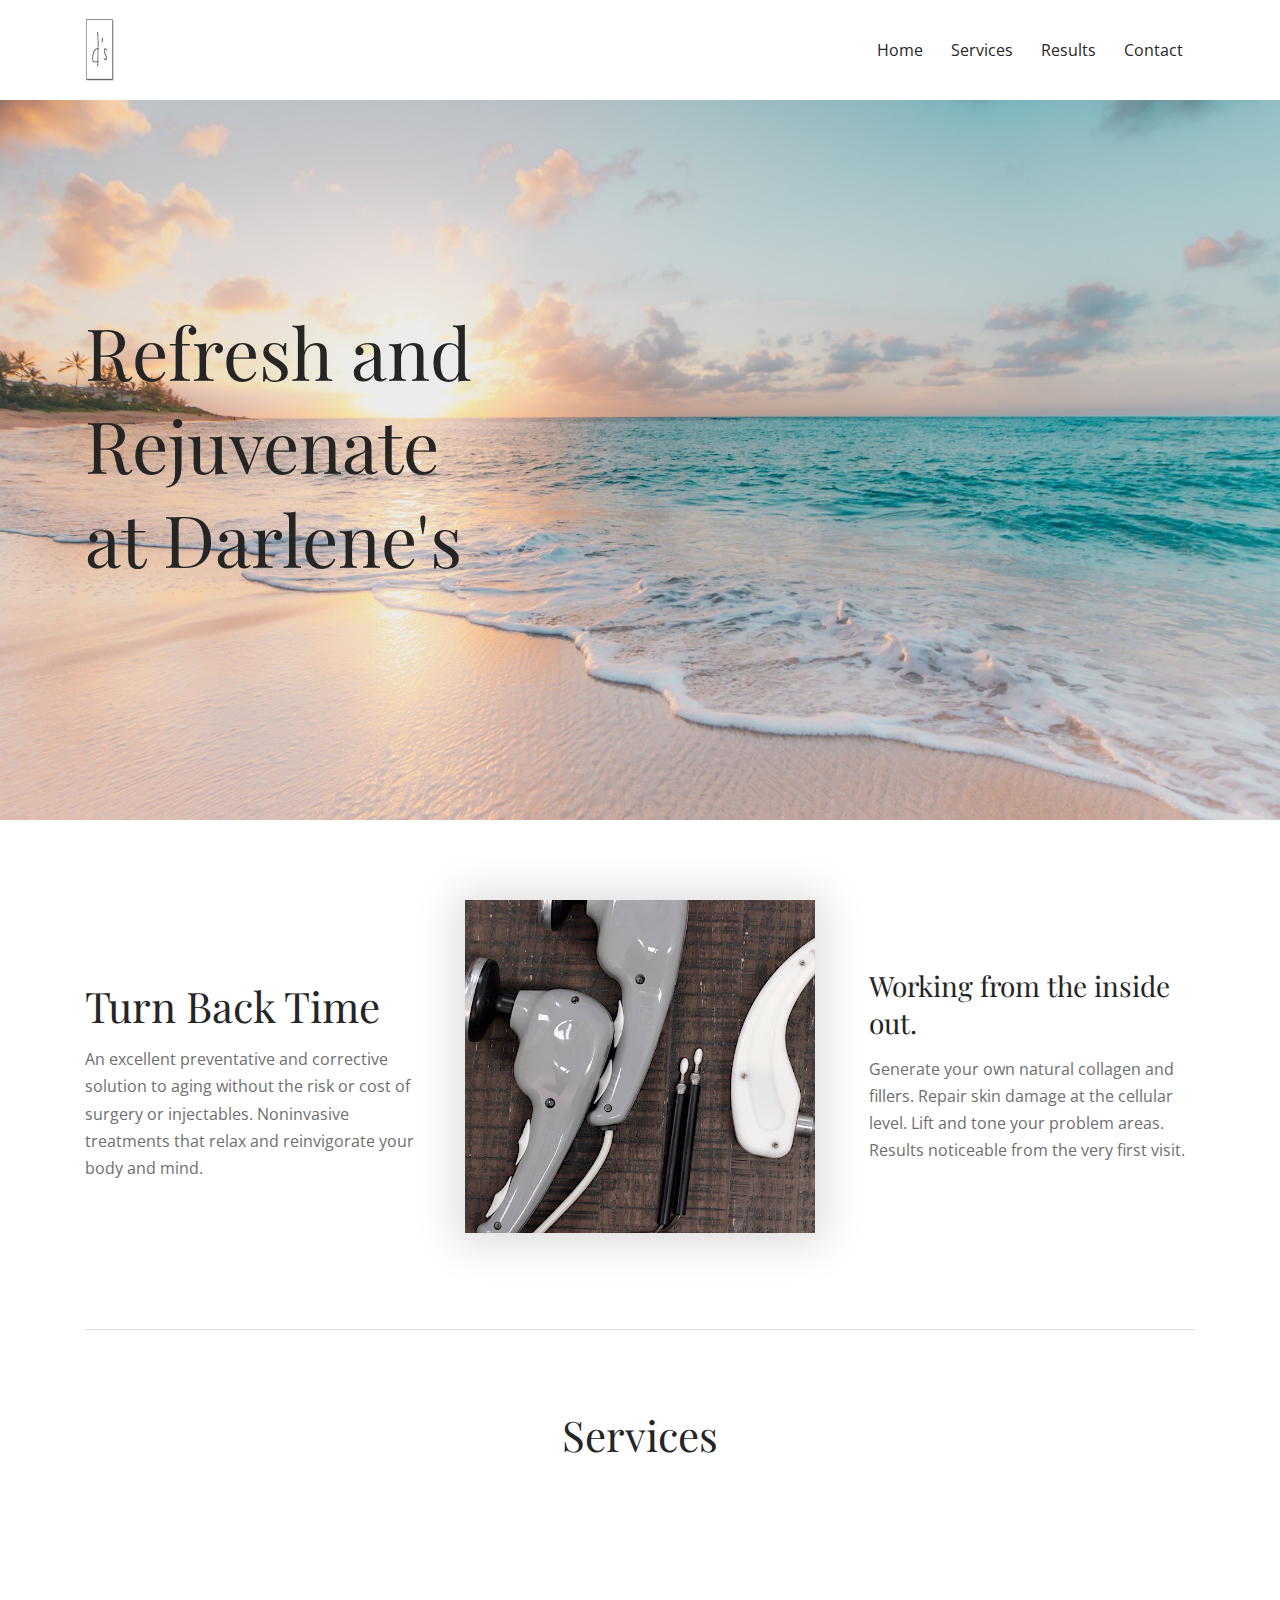
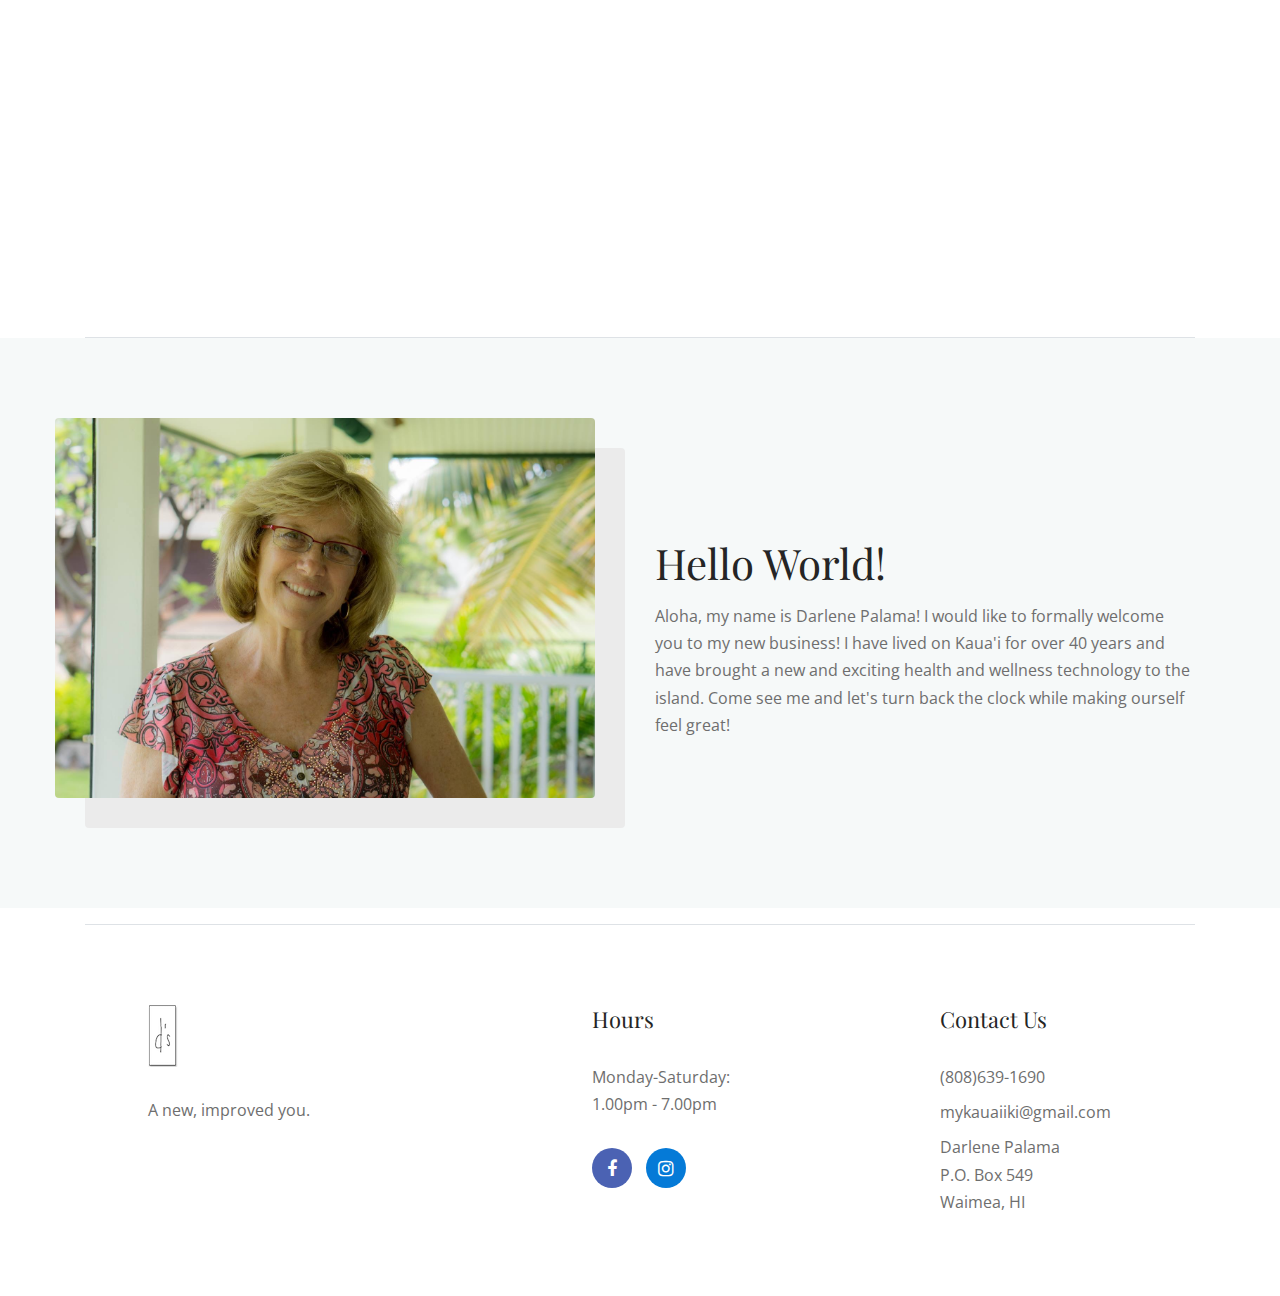
==== index.html @ 4265da99 "Adjusted content in services file and footer." ====
<!DOCTYPE html>
<html lang="en">

<head>
    <meta charset="UTF-8">
    <meta name="description" content="">
    <meta http-equiv="X-UA-Compatible" content="IE=edge">
    <meta name="viewport" content="width=device-width, initial-scale=1, shrink-to-fit=no">

    <!-- Title -->
    <title>Darlene's</title>

    <!-- Favicon -->
    <link rel="icon" href="./img/core-img/darleneLogo.ico">

    <!-- Stylesheet -->
    <link rel="stylesheet" href="style.css">

</head>

<body>
    <!-- Preloader -->
    <div id="preloader">
        <div class="loader"></div>
    </div>
    <!-- /Preloader -->
        <!-- Main Header Start -->
        <div class="main-header-area">
            <div class="classy-nav-container breakpoint-off">
                <div class="container">
                    <!-- Classy Menu -->
                    <nav class="classy-navbar justify-content-between" id="akameNav">

                        <!-- Logo -->
                        <a class="nav-brand" href="index.html"><img src="./img/core-img/darleneLogo.png" alt=""></a>

                        <!-- Navbar Toggler -->
                        <div class="classy-navbar-toggler">
                            <span class="navbarToggler"><span></span><span></span><span></span></span>
                        </div>

                        <!-- Menu -->
                        <div class="classy-menu">
                            <!-- Menu Close Button -->
                            <div class="classycloseIcon">
                                <div class="cross-wrap"><span class="top"></span><span class="bottom"></span></div>
                            </div>
                            <!-- Nav Start -->
                            <div class="classynav">
                                <ul id="nav">
                                    <!-- <li class="active"><a href="./index.html">Home</a></li> -->
<!--                                     <li><a href="#">Pages</a>
                                        <ul class="dropdown">
                                            <li><a href="./index.html">- Home</a></li>
                                            <li><a href="./about.html">- About Us</a></li>
                                            <li><a href="./service.html">- Services</a></li>
                                            <li><a href="./portfolio.html">- Portfolio</a></li>
                                            <li><a href="./blog.html">- Blog</a></li>
                                            <li><a href="./single-blog.html">- Blog Details</a></li>
                                            <li><a href="./contact.html">- Contact</a></li>
                                            <li><a href="#">- Dropdown</a>
                                                <ul class="dropdown">
                                                    <li><a href="#">- Dropdown Item</a></li>
                                                    <li><a href="#">- Dropdown Item</a></li>
                                                    <li><a href="#">- Dropdown Item</a></li>
                                                    <li><a href="#">- Dropdown Item</a></li>
                                                </ul>
                                            </li>
                                        </ul>
                                    </li> -->
                                    <!-- <li><a href="./portfolio.html">Portfolio</a></li> -->
                                    <li><a href="./index.html">Home</a></li>
                                    <li><a href="./service.html">Services</a></li>
                                    <li><a href="./service copy.html">Results</a></li>
                                    <li><a href="./contact.html">Contact</a></li>
                                </ul>
                            <!-- Nav End -->
                        </div>
                    </nav>
                </div>
            </div>
        </div>
    </header>
    <!-- Header Area End -->

    <!-- Welcome Area Start -->
    <section class="welcome-area">
        <div class="welcome-slides owl-carousel">
            <!-- Single Welcome Slide -->
            <div class="single-welcome-slide bg-img" style="background-image: url(img/bg-img/bbeach.jpg);">
                <!-- Welcome Content -->
                <div class="welcome-content h-100">
                    <div class="container h-100">
                        <div class="row h-100 align-items-center">
                            <!-- Welcome Text -->
                            <div class="col-12 col-md-9 col-lg-6">
                                <div class="welcome-text">
                                    <h2 data-animation="fadeInUp" data-delay="100ms">Refresh and Rejuvenate<br> at Darlene's</h2>
                                    <!-- <p data-animation="fadeInUp" data-delay="400ms">“Beauty and aesthetic services on Kaua'i at Darlene's in Kalaheo.”</p> -->
                                    <!-- <a href="#" class="btn akame-btn active" data-animation="fadeInUp" data-delay="700ms">About Us</a> -->
                                </div>
                            </div>
                        </div>
                    </div>
                </div>
            </div>
        </div>
    </section>
    <!-- Welcome Area End -->

    <!-- About Area Start -->
    <section class="akame-about-area section-padding-80-0">
        <div class="container">
            <div class="row align-items-center">
                <!-- Section Heading -->
                <div class="col-12 col-md-6 col-lg-4">
                    <div class="section-heading mb-80">
                        <h2>Turn Back Time</h2>
                        <p>An excellent preventative and corrective solution to aging without the risk or cost of surgery or injectables. Noninvasive treatments that relax and reinvigorate your body and mind.</p>
                        <!-- <span>About Us</span> -->
                    </div>
                </div>

                <!-- About Us Thumbnail -->
                <div class="col-12 col-md-6 col-lg-4">
                    <div class="about-us-thumbnail mb-80">
                        <img src="img/bg-img/tools.jpg" alt="">
                    </div>
                </div>

                <!-- About Us Content -->
                <div class="col-12 col-lg-4">
                    <div class="about-us-content mb-80 pl-4">
                        <h3>Working from the inside out.</h3>
                        <p>Generate your own natural collagen and fillers. Repair skin damage at the cellular level. Lift and tone your problem areas. Results noticeable from the very first visit.</p>
                    </div>
                </div>
            </div>
        </div>
    </section>
    <!-- About Area End -->

    <!-- Border -->
    <div class="container">
        <div class="border-top mt-3"></div>
    </div>

        <!-- Our Service Area Start -->
    <section class="akame-service-area section-padding-80-0">
        <div class="container">
            <div class="row">
                <div class="col-12">
                    <!-- Section Heading -->
                    <div class="section-heading text-center">
                        <h2>Services</h2>
                    </div>
                </div>
            </div>
            <div class="row">

                <!-- Single Service Area -->
                <div class="col-6 col-lg-4">
                    <div class="single-service-area mb-30 wow fadeInUp" data-wow-delay="200ms">
                        <a href="service.html">
                        <img src="img/core-img/nsFacelift.png" alt="">
                        <h5>Bio-Electric Rejuvenation</h5></a>
                        <p>Re-educate and tone muscles in the face and neck, while softening wrinkles…</p>
                    </div>
                </div>

                <!-- Single Service Area -->
                <div class="col-6 col-lg-4">
                    <div class="single-service-area mb-30 wow fadeInUp" data-wow-delay="400ms">
                        <a href="service.html">
                        <img src="img/core-img/waterTreatment.png" alt="">
                        <h5>Plasma-Abalation Oxygen Treatment</h5></a>
                        <p>Stimulate collagen at the cellular level. Sterilize, tone, tighten, and hydrate your skin…</p>
                    </div>
                </div>

                <!-- Single Service Area -->
                <div class="col-lg-4 col-12">
                    <div class="single-service-area mb-60 wow fadeInUp" data-wow-delay="600ms">
                        <a href="service.html">
                        <img src="img/core-img/bodysculpting.png" alt="">
                        <h5>Tri-Phasic Body Sculpting</h5></a>
                        <p>Achieve results similar to liposuction without the pain, cost or risk of surgery…</p>
                    </div>
                </div>

                <!-- Single Service Area -->
                <div class="col-12">
                    <div class="mb-40 wow fadeInUp text-center" data-wow-delay="600ms">
                        <a href="service.html">
                        <button type="button" class="akame-btn btn-block">View Price List</button>
                    </div>
                </div>
            </div>
        </div>
    </section>

    <!-- Border -->
    <div class="container">
        <div class="border-top mt-3"></div>
    </div>

    <!-- Our Service Area End -->

    <!-- Why Choose Us Area Start -->
    <section class="why-choose-us-area bg-gray section-padding-80-0">
        <div class="container">
            <div class="row align-items-center">
                <div class="col-12 col-lg-6">
                    <div class="choose-us-thumbnail mt-30 mb-80">
                        <div class="choose-us-img bg-img" style="background-image: url(img/bg-img/darlene.jpg);"></div>
                    </div>
                </div>
                <div class="col-12 col-lg-6">
                    <!-- Section Heading -->
                    <div class="section-heading">
                        <h2>Hello World!</h2>
                        <p>Aloha, my name is Darlene Palama! I would like to formally welcome you to my new business! I have lived on Kaua'i for over 40 years and have brought a new and exciting health and wellness technology to the island. Come see me and let's turn back the clock while making ourself feel great!</p>
                    </div>
                    <!-- Choose Us Content -->
    <!--                 <div class="choose-us-content mt-30 mb-80">
                        <ul>
                            <li><i class="fa fa-check-square-o" aria-hidden="true"></i> We Strive For LIVE Answer On Our Calls.</li>
                            <li><i class="fa fa-check-square-o" aria-hidden="true"></i> A Wide Spectrum Of Skills And Experience.</li>
                            <li><i class="fa fa-check-square-o" aria-hidden="true"></i> Fast Response To Requests &amp; Critical Response Time Guaranteed.</li>
                            <li><i class="fa fa-check-square-o" aria-hidden="true"></i> We Help Solve Your Business Problems.</li>
                        </ul>
                    </div> -->
                </div>
            </div>
        </div>
    </section>
    <!-- Why Choose Us Area End -->

    <!-- Border -->
    <div class="container">
        <div class="border-top mt-3"></div>
    </div>

    <!-- Footer Area Start -->
    <footer class="footer-area section-padding-80-0">
        <div class="container">
            <div class="row justify-content-between">

                <!-- Single Footer Widget -->
                <div class="col-12 col-sm-6 col-md-4">
                    <div class="single-footer-widget mb-80">
                        <!-- Footer Logo -->
                        <a href="#" class="footer-logo"><img src="img/core-img/darleneLogo.png" alt=""></a>

                        <p class="mb-30">A new, improved you.</p>

                        <!-- Copywrite Text -->
                        <div class="copywrite-text">
                            <p> <!-- Link back to Colorlib can't be removed. Template is licensed under CC BY 3.0. -->
<!-- Copyright &copy;<script>document.write(new Date().getFullYear());</script> All rights reserved | This template is made with <i class="fa fa-heart-o" aria-hidden="true"></i> by <a href="https://colorlib.com" target="_blank">Colorlib</a> -->
<!-- Link back to Colorlib can't be removed. Template is licensed under CC BY 3.0. --></p>
                        </div>
                    </div>
                </div>

                <!-- Single Footer Widget -->
                <div class="col-12 col-sm-6 col-md-4 col-xl-3">
                    <div class="single-footer-widget mb-80">
                        <!-- Widget Title -->
                        <h4 class="widget-title">Hours</h4>

                        <!-- Open Times -->
                        <div class="open-time">
                            <p>Monday-Saturday:<br>1.00pm - 7.00pm</p>
                        </div>

                        <!-- Social Info -->
                        <div class="social-info">
                            <a href="#" class="facebook"><i class="fa fa-facebook"></i></a>
                            <a href="https://www.instagram.com/darlenepalama/?hl=en" class="instagram"><i class="fa fa-instagram"></i></a>
                        </div>
                    </div>
                </div>

                <!-- Single Footer Widget -->
                <div class="col-12 col-md-4 col-xl-3">
                    <div class="single-footer-widget mb-80">

                        <!-- Widget Title -->
                        <h4 class="widget-title">Contact Us</h4>

                        <!-- Contact Address -->
                        <div class="contact-address">
                            <p>(808)639-1690</p>
                            <p>mykauaiiki@gmail.com</p>
                            <p>Darlene Palama<br> P.O. Box 549<br> Waimea, HI</p>
                        </div>
                    </div>
                </div>

            </div>
        </div>
    </footer>
    <!-- Footer Area End -->

    <!-- All JS Files -->
    <!-- jQuery -->
    <script src="js/jquery.min.js"></script>
    <!-- Popper -->
    <script src="js/popper.min.js"></script>
    <!-- Bootstrap -->
    <script src="js/bootstrap.min.js"></script>
    <!-- All Plugins -->
    <script src="js/akame.bundle.js"></script>
    <!-- Active -->
    <script src="js/default-assets/active.js"></script>

</body>

</html>
---- style.css ----
/* ------------------------------------------
[Master Stylesheet]

Template Name: Akame - Hair Salon HTML5 Template
Template Author: Colorlib
Template Author URL: http://colorlib.com
Version: 1.0.0
Last Update: Jan 19, 2018

---------------------------------------------

[Tables of CSS Content]

+ body

    - 01.0 Reboot CSS
    - 02.0 Spacing CSS
    - 03.0 Preloader CSS
    - 04.0 Heading CSS
    - 05.0 Backtotop CSS
    - 06.0 Buttons CSS
    - 07.0 Header CSS
    - 08.0 Hero CSS
    - 09.0 Footer CSS
    - 10.0 CTA CSS
    - 11.0 Breadcrumb CSS
    - 12.0 Blog CSS
    - 13.0 Choose_us CSS
    - 14.0 Portfolio CSS
    - 15.0 Team CSS
    - 16.0 Service CSS
    - 17.0 About CSS
    - 18.0 Contact CSS

  --------------------------------------------- */
/* Import Fonts & All CSS */
@import url("https://fonts.googleapis.com/css?family=Open+Sans:300,400,600,700|Playfair+Display:400,700");
@import url(css/bootstrap.min.css);
@import url(css/animate.css);
@import url(css/default-assets/classy-nav.css);
@import url(css/default-assets/audioplayer.css);
@import url(css/owl.carousel.min.css);
@import url(css/magnific-popup.css);
@import url(css/font-awesome.min.css);
@import url(css/style.css);
/* :: 1.0 Reboot CSS */
* {
  margin: 0;
  padding: 0; }

body {
  font-family: "Open Sans", sans-serif;
  font-weight: 400;
  font-size: 16px;
  position: relative;
  z-index: auto; }

h1,
h2,
h3,
h4,
h5,
h6 {
  font-family: "Playfair Display", serif;
  color: #252525;
  line-height: 1.3;
  font-weight: 400; }

a,
a:active,
a:focus,
a:hover {
  color: #252525;
  text-decoration: none;
  -webkit-transition-duration: 500ms;
  -o-transition-duration: 500ms;
  transition-duration: 500ms;
  outline: none;
  font-weight: 400; }

li {
  list-style: none; }

p {
  line-height: 1.7;
  color: #6e6e6e;
  font-size: 16px;
  font-weight: 400; }

img {
  max-width: 100%;
  height: auto; }

ul {
  margin: 0;
  padding: 0; }
  ul li {
    margin: 0;
    padding: 0; }

.bg-overlay {
  position: relative;
  z-index: 1; }
  .bg-overlay::after {
    position: absolute;
    content: "";
    height: 100%;
    width: 100%;
    top: 0;
    left: 0;
    z-index: -1;
    background-color: rgba(0, 0, 0, 0.65); }

.bg-img {
  background-position: center center;
  background-size: cover;
  background-repeat: no-repeat; }

.jarallax {
  position: relative;
  z-index: 0; }
  .jarallax > .jarallax-img {
    position: absolute;
    object-fit: cover;
    font-family: 'object-fit: cover';
    top: 0;
    left: 0;
    width: 100%;
    height: 100%;
    z-index: -1; }

.mfp-image-holder .mfp-close,
.mfp-iframe-holder .mfp-close {
  color: #ffffff;
  right: 20px;
  text-align: center;
  padding-right: 0;
  width: 100%;
  position: fixed;
  top: 20px;
  width: 30px;
  background: #bca858;
  height: 30px;
  line-height: 30px; }

button.mfp-close,
button.mfp-arrow {
  background: #bca858; }

.mfp-bottom-bar {
  display: none !important; }

.mfp-bg {
  background-color: #000000; }

.bg-transparent {
  background-color: transparent !important; }

.bg-gray {
  background-color: #f6f9f9 !important; }

textarea:focus,
input:focus {
  outline: none; }

.border {
  border-color: #e5e5e5; }

.mfp-arrow-left::after {
  border-right-color: transparent; }

.mfp-arrow-left::before {
  border-right-color: #ffffff; }

.mfp-arrow-right::after {
  border-left-color: transparent; }

.mfp-arrow-right::before {
  border-left-color: #ffffff; }

/* :: 2.0 Spacing CSS */
.mt-15 {
  margin-top: 15px; }

.mt-30 {
  margin-top: 30px; }

.mt-40 {
  margin-top: 40px; }

.mt-50 {
  margin-top: 50px; }

.mt-70 {
  margin-top: 70px; }

.mt-80 {
  margin-top: 80px; }

.mt-100 {
  margin-top: 100px; }

.mt-150 {
  margin-top: 150px; }

.mr-15 {
  margin-right: 15px; }

.mr-30 {
  margin-right: 30px; }

.mr-50 {
  margin-right: 50px; }

.mr-100 {
  margin-right: 100px; }

.mb-15 {
  margin-bottom: 15px; }

.mb-30 {
  margin-bottom: 30px; }

.mb-40 {
  margin-bottom: 40px; }

.mb-50 {
  margin-bottom: 50px; }

.mb-60 {
  margin-bottom: 60px; }

.mb-70 {
  margin-bottom: 70px; }

.mb-80 {
  margin-bottom: 80px; }

.mb-100 {
  margin-bottom: 100px; }

.ml-15 {
  margin-left: 15px; }

.ml-30 {
  margin-left: 30px; }

.ml-50 {
  margin-left: 50px; }

.ml-100 {
  margin-left: 100px; }

.pt-50 {
  padding-top: 50px !important; }

.section-padding-80 {
  padding-top: 80px;
  padding-bottom: 80px; }

.section-padding-0-80 {
  padding-top: 0;
  padding-bottom: 80px; }

.section-padding-80-0 {
  padding-top: 80px;
  padding-bottom: 0; }

/* :: 3.0 Preloader CSS */
#preloader {
  position: fixed;
  width: 100%;
  height: 100%;
  z-index: 9999999;
  top: 0;
  left: 0;
  background-color: #f6f9f9;
  display: -webkit-box;
  display: -ms-flexbox;
  display: flex;
  -webkit-box-align: center;
  -ms-flex-align: center;
  align-items: center;
  -webkit-box-pack: center;
  -ms-flex-pack: center;
  justify-content: center;
  overflow: hidden; }

.loader,
.loader:before,
.loader:after {
  border-radius: 50%;
  width: 2.5em;
  height: 2.5em;
  -webkit-animation-fill-mode: both;
  animation-fill-mode: both;
  -webkit-animation: load7 1.8s infinite ease-in-out;
  animation: load7 1.8s infinite ease-in-out; }

.loader {
  color: #bca858;
  font-size: 6px;
  position: relative;
  -webkit-transform: translateZ(0);
  -ms-transform: translateZ(0);
  transform: translateZ(0);
  -webkit-animation-delay: -0.16s;
  animation-delay: -0.16s; }

.loader:before,
.loader:after {
  content: '';
  position: absolute;
  top: 0; }

.loader:before {
  left: -3.5em;
  -webkit-animation-delay: -0.32s;
  animation-delay: -0.32s; }

.loader:after {
  left: 3.5em; }

@-webkit-keyframes load7 {
  0%,
    80%,
    100% {
    box-shadow: 0 2.5em 0 -1.3em; }
  40% {
    box-shadow: 0 2.5em 0 0; } }
@keyframes load7 {
  0%,
    80%,
    100% {
    box-shadow: 0 2.5em 0 -1.3em; }
  40% {
    box-shadow: 0 2.5em 0 0; } }
/* :: 4.0 Heading CSS */
.section-heading {
  position: relative;
  z-index: 1;
  margin-bottom: 50px; }
  .section-heading h2 {
    font-size: 42px;
    text-transform: capitalize;
    margin-bottom: 15px;
    display: block;
    line-height: 1.2; }
    @media only screen and (min-width: 992px) and (max-width: 1199px) {
      .section-heading h2 {
        font-size: 36px; } }
    @media only screen and (min-width: 768px) and (max-width: 991px) {
      .section-heading h2 {
        font-size: 36px; } }
    @media only screen and (max-width: 767px) {
      .section-heading h2 {
        font-size: 30px; } }
  .section-heading p {
    font-size: 16px; }
  .section-heading span {
    position: absolute;
    top: 50%;
    font-size: 100px;
    color: #bca858;
    font-family: "Playfair Display", serif;
    text-transform: uppercase;
    line-height: 1;
    -webkit-transform: translateY(-50%);
    -ms-transform: translateY(-50%);
    transform: translateY(-50%);
    z-index: -1;
    opacity: 0.1;
    left: 0;
    font-weight: 700; }
    @media only screen and (min-width: 992px) and (max-width: 1199px) {
      .section-heading span {
        font-size: 70px; } }
    @media only screen and (min-width: 768px) and (max-width: 991px) {
      .section-heading span {
        font-size: 70px; } }
    @media only screen and (max-width: 767px) {
      .section-heading span {
        font-size: 50px; } }
  .section-heading.text-right span {
    right: 48px; }

/* :: 5.0 Backtotop CSS */
#scrollUp {
  position: fixed;
  right: 40px;
  font-size: 20px;
  line-height: 40px;
  width: 40px;
  height: 40px;
  bottom: 40px;
  background-color: #bca858;
  color: #ffffff;
  text-align: center;
  -webkit-transition-duration: 500ms;
  -o-transition-duration: 500ms;
  transition-duration: 500ms;
  border-radius: 50%;
  -webkit-box-shadow: 0 2px 40px 8px rgba(15, 15, 15, 0.15);
  box-shadow: 0 2px 40px 8px rgba(15, 15, 15, 0.15);
  z-index: 15962536; }
  #scrollUp:focus, #scrollUp:hover {
    background-color: #000000;
    color: #ffffff; }

/* :: 6.0 Buttons CSS */
.btn:focus {
  box-shadow: none; }

.akame-btn {
  font-family: "Playfair Display", serif;
  position: relative;
  z-index: 1;
  min-width: 150px;
  height: 42px;
  line-height: 40px;
  font-size: 14px;
  font-weight: 400;
  display: inline-block;
  padding: 0 35px;
  text-align: center;
  text-transform: uppercase;
  background-color: transparent;
  color: #252525;
  border: 1px solid #252525;
  border-radius: 60px;
  -webkit-transition-duration: 500ms;
  -o-transition-duration: 500ms;
  transition-duration: 500ms; }
  .akame-btn:focus, .akame-btn:hover {
    border-color: #bca858;
    font-weight: 400;
    font-size: 14px;
    background-color: #bca858;
    color: #ffffff;
    -webkit-box-shadow: 0 2px 40px 8px rgba(15, 15, 15, 0.15);
    box-shadow: 0 2px 40px 8px rgba(15, 15, 15, 0.15); }
  .akame-btn.active {
    border-color: #bca858;
    background-color: #bca858;
    color: #ffffff; }
    .akame-btn.active:focus, .akame-btn.active:hover {
      border-color: #252525;
      background-color: #252525;
      color: #ffffff; }

/* :: 7.0 Header CSS */
.header-area {
  position: relative;
  z-index: 10;
  width: 100%;
  -webkit-transition-duration: 500ms;
  -o-transition-duration: 500ms;
  transition-duration: 500ms;
  border-bottom: 1px solid #e5e5e5; }
  .header-area .top-header-area {
    position: relative;
    z-index: 1;
    background-color: #252525;
    width: 100%;
    height: 50px; }
    @media only screen and (max-width: 767px) {
      .header-area .top-header-area {
        height: auto;
        padding: 15px 0; } }
    .header-area .top-header-area .top-header-content p {
      margin-bottom: 0;
      font-size: 14px;
      color: #ffffff; }
      @media only screen and (min-width: 768px) and (max-width: 991px) {
        .header-area .top-header-area .top-header-content p {
          font-size: 12px; } }
      @media only screen and (max-width: 767px) {
        .header-area .top-header-area .top-header-content p {
          font-size: 10px; } }
  .header-area .cart-icon a:focus, .header-area .cart-icon a:hover {
    color: #bca858; }

.classy-nav-container {
  background-color: transparent;
  padding: 0; }
  .classy-nav-container .classy-navbar {
    -webkit-transition-duration: 500ms;
    -o-transition-duration: 500ms;
    transition-duration: 500ms;
    height: 100px;
    padding: 0; }
    @media only screen and (min-width: 768px) and (max-width: 991px) {
      .classy-nav-container .classy-navbar {
        height: 70px; } }
    @media only screen and (max-width: 767px) {
      .classy-nav-container .classy-navbar {
        height: 70px; } }
    @media only screen and (max-width: 767px) {
      .classy-nav-container .classy-navbar .nav-brand {
        max-width: 90px;
        margin-right: 15px; } }
    .classy-nav-container .classy-navbar .classynav ul li a {
      font-size: 16px;
      text-transform: capitalize;
      color: #252525; }
      @media only screen and (min-width: 992px) and (max-width: 1199px) {
        .classy-nav-container .classy-navbar .classynav ul li a {
          font-size: 14px; } }
      @media only screen and (min-width: 768px) and (max-width: 991px) {
        .classy-nav-container .classy-navbar .classynav ul li a {
          font-size: 14px; } }
      @media only screen and (max-width: 767px) {
        .classy-nav-container .classy-navbar .classynav ul li a {
          font-size: 14px; } }
      .classy-nav-container .classy-navbar .classynav ul li a:focus, .classy-nav-container .classy-navbar .classynav ul li a:hover {
        color: #bca858; }
    .classy-nav-container .classy-navbar .classynav ul li.cn-dropdown-item ul li a, .classy-nav-container .classy-navbar .classynav ul li.megamenu-item ul li a {
      font-size: 14px;
      text-transform: capitalize;
      height: 42px;
      line-height: 42px;
      padding: 0 30px;
      color: #252525; }
      .classy-nav-container .classy-navbar .classynav ul li.cn-dropdown-item ul li a:focus, .classy-nav-container .classy-navbar .classynav ul li.cn-dropdown-item ul li a:hover, .classy-nav-container .classy-navbar .classynav ul li.megamenu-item ul li a:focus, .classy-nav-container .classy-navbar .classynav ul li.megamenu-item ul li a:hover {
        color: #bca858; }

.classynav ul li.active a {
  position: relative;
  z-index: 1; }
  .classynav ul li.active a::before {
    width: 80%;
    height: 2px;
    background-color: #bca858;
    position: absolute;
    bottom: 0;
    left: 10%;
    z-index: 1;
    content: ''; }
    @media only screen and (min-width: 768px) and (max-width: 991px) {
      .classynav ul li.active a::before {
        display: none; } }
    @media only screen and (max-width: 767px) {
      .classynav ul li.active a::before {
        display: none; } }

.classynav ul li.has-down > a::after,
.classynav ul li.has-down.active > a::after,
.classynav ul li.megamenu-item > a::after {
  color: #252525; }

.breakpoint-off .classynav ul li .dropdown,
.breakpoint-off .classynav ul li .megamenu {
  width: 210px;
  -webkit-box-shadow: 0 2px 40px 8px rgba(15, 15, 15, 0.15);
  box-shadow: 0 2px 40px 8px rgba(15, 15, 15, 0.15);
  border-radius: 6px; }

.breakpoint-off .classynav ul li .megamenu {
  width: 100%; }

/* :: 8.0 Hero CSS */
.single-welcome-slide {
  position: relative;
  z-index: 2;
  width: 100%;
  height: 720px;
  background-color: #ffffff; }
  @media only screen and (min-width: 992px) and (max-width: 1199px) {
    .single-welcome-slide {
      height: 600px; } }
  @media only screen and (min-width: 768px) and (max-width: 991px) {
    .single-welcome-slide {
      height: 600px; } }
  @media only screen and (max-width: 767px) {
    .single-welcome-slide {
      height: 500px; } }
  .single-welcome-slide .welcome-text {
    position: relative;
    z-index: 1; }
    .single-welcome-slide .welcome-text h2 {
      font-size: 72px;
      display: block;
      margin-bottom: 30px;
      color: #252525; }
      @media only screen and (min-width: 992px) and (max-width: 1199px) {
        .single-welcome-slide .welcome-text h2 {
          font-size: 60px; } }
      @media only screen and (min-width: 768px) and (max-width: 991px) {
        .single-welcome-slide .welcome-text h2 {
          font-size: 60px; } }
      @media only screen and (max-width: 767px) {
        .single-welcome-slide .welcome-text h2 {
          font-size: 36px; } }
    .single-welcome-slide .welcome-text p {
      font-size: 18px;
      color: #252525;
      margin-bottom: 50px;
      display: block; }

.welcome-slides {
  position: relative;
  z-index: 1;
  overflow: hidden; }

/* :: 9.0 Footer CSS */
.footer-area {
  position: relative;
  z-index: 1; }

.single-footer-widget {
  position: relative;
  z-index: 1; }
  @media only screen and (min-width: 768px) and (max-width: 991px) {
    .single-footer-widget p {
      font-size: 14px; } }
  .single-footer-widget .widget-title {
    font-size: 22px;
    color: #252525;
    margin-bottom: 30px;
    display: block;
    text-transform: capitalize; }
  .single-footer-widget .open-time p {
    margin-bottom: 8px; }
    .single-footer-widget .open-time p:last-child {
      margin-bottom: 0; }
  .single-footer-widget .social-info {
    position: relative;
    z-index: 1;
    margin-top: 30px; }
    .single-footer-widget .social-info a {
      display: inline-block;
      font-size: 18px;
      color: #ffffff;
      width: 40px;
      height: 40px;
      border-radius: 50%;
      margin-right: 10px;
      text-align: center;
      line-height: 40px; }
      @media only screen and (min-width: 768px) and (max-width: 991px) {
        .single-footer-widget .social-info a {
          margin-right: 5px; } }
      .single-footer-widget .social-info a.facebook {
        background-color: #4b62b3; }
      .single-footer-widget .social-info a.twitter {
        background-color: #03baeb; }
      .single-footer-widget .social-info a.google-plus {
        background-color: #cb242e; }
      .single-footer-widget .social-info a.instagram {
        background-color: #057ad7; }
      .single-footer-widget .social-info a:focus, .single-footer-widget .social-info a:hover {
        background-color: #bca858; }
  .single-footer-widget .contact-address p {
    margin-bottom: 8px; }
    .single-footer-widget .contact-address p:last-child {
      margin-bottom: 0; }
  .single-footer-widget .footer-logo {
    display: block;
    margin-bottom: 30px; }

.copywrite-text {
  position: relative;
  z-index: 1; }
  .copywrite-text p {
    font-size: 16px;
    color: #6e6e6e;
    margin-bottom: 0; }
    @media only screen and (min-width: 768px) and (max-width: 991px) {
      .copywrite-text p {
        font-size: 14px; } }
    .copywrite-text p a {
      color: #6e6e6e;
      font-size: 16px; }
      @media only screen and (min-width: 768px) and (max-width: 991px) {
        .copywrite-text p a {
          font-size: 14px; } }
      .copywrite-text p a:focus, .copywrite-text p a:hover {
        color: #bca858; }

/* :: 10.0 CTA CSS */
.akame-cta-area {
  position: relative;
  z-index: 1; }
  .akame-cta-area .cta-content h2 {
    font-size: 48px;
    display: block;
    margin-bottom: 30px; }
    @media only screen and (min-width: 992px) and (max-width: 1199px) {
      .akame-cta-area .cta-content h2 {
        font-size: 36px; } }
    @media only screen and (min-width: 768px) and (max-width: 991px) {
      .akame-cta-area .cta-content h2 {
        font-size: 36px; } }
    @media only screen and (max-width: 767px) {
      .akame-cta-area .cta-content h2 {
        font-size: 30px; } }
  .akame-cta-area .cta-thumbnail {
    position: absolute;
    width: 50%;
    height: 100%;
    z-index: -1;
    top: 0;
    right: 0; }
    @media only screen and (min-width: 992px) and (max-width: 1199px) {
      .akame-cta-area .cta-thumbnail {
        width: 65%; } }
    @media only screen and (min-width: 768px) and (max-width: 991px) {
      .akame-cta-area .cta-thumbnail {
        width: 70%;
        opacity: 0.5; } }
    @media only screen and (max-width: 767px) {
      .akame-cta-area .cta-thumbnail {
        width: 100%;
        opacity: 0.2; } }

/* :: 11.0 Breadcrumb CSS */
.breadcrumb-content {
  position: relative;
  z-index: 1;
  text-align: center; }
  .breadcrumb-content h2 {
    font-size: 60px;
    margin-bottom: 15px; }
    @media only screen and (min-width: 992px) and (max-width: 1199px) {
      .breadcrumb-content h2 {
        font-size: 48px; } }
    @media only screen and (min-width: 768px) and (max-width: 991px) {
      .breadcrumb-content h2 {
        font-size: 48px; } }
    @media only screen and (max-width: 767px) {
      .breadcrumb-content h2 {
        font-size: 36px; } }
  .breadcrumb-content .breadcrumb {
    position: relative;
    padding: 0;
    background-color: transparent;
    -webkit-box-pack: center;
    -ms-flex-pack: center;
    justify-content: center; }
    .breadcrumb-content .breadcrumb .breadcrumb-item a:hover, .breadcrumb-content .breadcrumb .breadcrumb-item a:focus {
      color: #bca858; }
    .breadcrumb-content .breadcrumb .breadcrumb-item + .breadcrumb-item::before {
      content: '\f101';
      font-family: "FontAwesome"; }

/* :: 12.0 Blog CSS */
.single-post-area {
  position: relative;
  z-index: 1; }
  .single-post-area .post-thumbnail {
    position: relative;
    z-index: 1;
    margin-bottom: 30px; }
    .single-post-area .post-thumbnail a {
      display: block; }
  .single-post-area .post-content {
    position: relative;
    z-index: 1; }
    .single-post-area .post-content .post-title {
      font-weight: 400;
      font-size: 20px;
      display: block;
      margin-bottom: 15px;
      font-family: "Playfair Display", serif; }
      .single-post-area .post-content .post-title:hover, .single-post-area .post-content .post-title:focus {
        color: #bca858; }
    .single-post-area .post-content .post-meta {
      position: relative;
      z-index: 1;
      margin-bottom: 15px; }
      .single-post-area .post-content .post-meta a {
        position: relative;
        z-index: 1;
        font-size: 14px;
        color: #acacac;
        display: inline-block;
        margin-right: 30px; }
        .single-post-area .post-content .post-meta a:last-child {
          margin-right: 0; }
          .single-post-area .post-content .post-meta a:last-child::before {
            content: '|';
            position: absolute;
            top: 0;
            left: -20px;
            z-index: 1; }
        .single-post-area .post-content .post-meta a:hover, .single-post-area .post-content .post-meta a:focus {
          color: #bca858; }
    .single-post-area .post-content p {
      margin-bottom: 0; }
  .single-post-area:hover .post-content .post-title, .single-post-area:focus .post-content .post-title {
    color: #bca858; }

.akame-blog-details-area {
  position: relative;
  z-index: 1; }
  .akame-blog-details-area .post-content {
    position: relative;
    z-index: 1;
    text-align: center;
    margin-bottom: 50px; }
    .akame-blog-details-area .post-content .post-title {
      font-weight: 400;
      font-size: 42px;
      display: block;
      margin-bottom: 0;
      font-family: "Playfair Display", serif; }
      @media only screen and (max-width: 767px) {
        .akame-blog-details-area .post-content .post-title {
          font-size: 30px; } }
    .akame-blog-details-area .post-content .post-meta {
      position: relative;
      z-index: 1;
      margin-bottom: 15px; }
      .akame-blog-details-area .post-content .post-meta a {
        position: relative;
        z-index: 1;
        font-size: 16px;
        color: #acacac;
        display: inline-block;
        margin-right: 30px; }
        .akame-blog-details-area .post-content .post-meta a:last-child {
          margin-right: 0; }
          .akame-blog-details-area .post-content .post-meta a:last-child::before {
            content: '|';
            position: absolute;
            top: 0;
            left: -20px;
            z-index: 1; }
        @media only screen and (max-width: 767px) {
          .akame-blog-details-area .post-content .post-meta a {
            font-size: 14px; } }
        .akame-blog-details-area .post-content .post-meta a:hover, .akame-blog-details-area .post-content .post-meta a:focus {
          color: #bca858; }

.blog-details-text {
  position: relative;
  z-index: 1; }
  .blog-details-text p {
    font-size: 20px;
    margin-bottom: 30px; }
    @media only screen and (max-width: 767px) {
      .blog-details-text p {
        font-size: 16px; } }
  .blog-details-text p:first-child {
    display: -webkit-box;
    display: -ms-flexbox;
    display: flex;
    line-height: 1; }
    .blog-details-text p:first-child span:first-child {
      font-weight: 700;
      margin-right: 15px;
      font-size: 100px; }
      @media only screen and (max-width: 767px) {
        .blog-details-text p:first-child span:first-child {
          font-size: 50px; } }
    .blog-details-text p:first-child span:last-child {
      line-height: 1.7; }
  .blog-details-text ul {
    position: relative;
    z-index: 1;
    padding-left: 15px; }
    .blog-details-text ul li {
      font-size: 20px;
      color: #6e6e6e;
      margin-bottom: 30px; }
      .blog-details-text ul li span {
        color: #252525; }
      .blog-details-text ul li i {
        font-size: 14px;
        margin-right: 10px; }
      @media only screen and (max-width: 767px) {
        .blog-details-text ul li {
          font-size: 16px; } }

.akame-blockquote {
  position: relative;
  z-index: 1;
  margin-bottom: 30px;
  margin-top: 30px;
  border-left: 5px solid #bca858;
  padding: 15px; }
  .akame-blockquote h4 {
    margin-bottom: 0; }
    @media only screen and (max-width: 767px) {
      .akame-blockquote h4 {
        font-size: 20px; } }

.akame-post-share {
  position: relative;
  z-index: 1; }
  .akame-post-share a {
    display: block;
    width: 46px;
    height: 46px;
    border-radius: 50%;
    background-color: #bca858;
    color: #ffffff;
    text-align: center;
    margin-bottom: 10px;
    line-height: 46px; }
    @media only screen and (max-width: 767px) {
      .akame-post-share a {
        width: 30px;
        height: 30px;
        line-height: 30px; } }
    .akame-post-share a.facebook {
      background-color: #4b62b3; }
    .akame-post-share a.twitter {
      background-color: #03baeb; }
    .akame-post-share a.google-plus {
      background-color: #cb242e; }
    .akame-post-share a.instagram {
      background-color: #057ad7; }
    .akame-post-share a:hover, .akame-post-share a:focus {
      background-color: #bca858; }

.post-author-area {
  position: relative;
  z-index: 1;
  padding: 30px 0;
  border-top: 1px solid #e5e5e5; }
  .post-author-area .author-meta .author-avatar {
    -webkit-box-flex: 0;
    -ms-flex: 0 0 60px;
    flex: 0 0 60px;
    max-width: 60px;
    width: 60px;
    height: 60px;
    margin-right: 30px; }
    @media only screen and (max-width: 767px) {
      .post-author-area .author-meta .author-avatar {
        -webkit-box-flex: 0;
        -ms-flex: 0 0 40px;
        flex: 0 0 40px;
        max-width: 40px;
        width: 40px;
        height: 40px;
        margin-right: 5px; } }
    .post-author-area .author-meta .author-avatar img {
      border-radius: 50%; }
  .post-author-area .author-meta .author-text p {
    font-size: 14px;
    margin-bottom: 5px; }
    @media only screen and (max-width: 767px) {
      .post-author-area .author-meta .author-text p {
        font-size: 12px; } }
  .post-author-area .author-meta .author-text h5 {
    margin-bottom: 0; }
    @media only screen and (max-width: 767px) {
      .post-author-area .author-meta .author-text h5 {
        font-size: 14px; } }
  .post-author-area .author-social-info a {
    display: inline-block;
    width: 46px;
    height: 46px;
    border-radius: 50%;
    background-color: #bca858;
    color: #ffffff;
    text-align: center;
    margin-left: 15px;
    line-height: 46px; }
    @media only screen and (max-width: 767px) {
      .post-author-area .author-social-info a {
        width: 30px;
        height: 30px;
        line-height: 30px;
        margin-left: 2px;
        font-size: 14px; } }
    .post-author-area .author-social-info a.facebook {
      background-color: #4b62b3; }
    .post-author-area .author-social-info a.twitter {
      background-color: #03baeb; }
    .post-author-area .author-social-info a.google-plus {
      background-color: #cb242e; }
    .post-author-area .author-social-info a:hover, .post-author-area .author-social-info a:focus {
      background-color: #bca858; }

/* :: 13.0 Choose Us CSS */
.choose-us-content {
  position: relative;
  z-index: 1; }
  .choose-us-content ul li {
    font-size: 16px;
    display: block;
    margin-bottom: 15px; }
    .choose-us-content ul li i {
      color: #bca858;
      padding-right: 5px; }
    .choose-us-content ul li:last-child {
      margin-bottom: 0; }

.choose-us-thumbnail {
  position: relative;
  z-index: 1;
  background-color: #ebebeb;
  border-radius: 4px;
  height: 380px; }
  @media only screen and (max-width: 767px) {
    .choose-us-thumbnail {
      height: 220px; } }
  .choose-us-thumbnail .choose-us-img {
    position: absolute;
    width: 100%;
    height: 100%;
    top: -30px;
    right: 30px;
    z-index: 10;
    border-radius: 4px; }
    @media only screen and (max-width: 767px) {
      .choose-us-thumbnail .choose-us-img {
        top: -15px;
        right: 15px; } }

/* :: 14.0 Portfolio CSS */
.akame-portfolio {
  position: relative;
  z-index: 1; }

.portfolio-menu .btn {
  padding: 5px 10px;
  background-color: transparent;
  font-size: 16px;
  border-radius: 0;
  border-bottom: 2px solid transparent;
  margin: 0 10px; }
  @media only screen and (min-width: 768px) and (max-width: 991px) {
    .portfolio-menu .btn {
      margin: 0 5px;
      font-size: 14px; } }
  @media only screen and (max-width: 767px) {
    .portfolio-menu .btn {
      margin: 0 3px;
      font-size: 13px; } }
  .portfolio-menu .btn.active {
    color: #bca858;
    border-bottom-color: #bca858; }

.akame-portfolio-single-item {
  position: relative;
  z-index: 1;
  overflow: hidden;
  border-radius: 3px; }
  .akame-portfolio-single-item img {
    width: 100%;
    -webkit-transition-duration: 500ms;
    -o-transition-duration: 500ms;
    transition-duration: 500ms;
    border-radius: 3px; }
  .akame-portfolio-single-item .overlay-content {
    -webkit-transition-duration: 500ms;
    -o-transition-duration: 500ms;
    transition-duration: 500ms;
    position: absolute;
    width: 100%;
    height: 100%;
    top: 0;
    left: 0;
    background-color: #000000;
    opacity: 0;
    visibility: hidden;
    z-index: 100;
    border-radius: 3px;
    padding: 50px 30px; }
    .akame-portfolio-single-item .overlay-content .overlay-text h4 {
      color: #bca858; }
      @media only screen and (max-width: 767px) {
        .akame-portfolio-single-item .overlay-content .overlay-text h4 {
          font-size: 20px; } }
    .akame-portfolio-single-item .overlay-content .overlay-text p {
      color: #ffffff;
      margin-bottom: 0; }
      @media only screen and (min-width: 992px) and (max-width: 1199px) {
        .akame-portfolio-single-item .overlay-content .overlay-text p {
          font-size: 14px; } }
      @media only screen and (max-width: 767px) {
        .akame-portfolio-single-item .overlay-content .overlay-text p {
          font-size: 14px; } }
  .akame-portfolio-single-item .thumbnail-zoom {
    position: absolute;
    width: 40px;
    height: auto;
    margin-left: -40px;
    font-size: 20px;
    color: #ffffff;
    left: 50%;
    z-index: 100;
    bottom: 25px;
    text-align: center;
    opacity: 0;
    visibility: hidden; }
    .akame-portfolio-single-item .thumbnail-zoom:hover, .akame-portfolio-single-item .thumbnail-zoom:focus {
      color: #bca858; }
  .akame-portfolio-single-item:hover img, .akame-portfolio-single-item:focus img {
    -webkit-transform: scale(1.2);
    -ms-transform: scale(1.2);
    transform: scale(1.2); }
  .akame-portfolio-single-item:hover .overlay-content, .akame-portfolio-single-item:focus .overlay-content {
    opacity: 0.7;
    visibility: visible; }
  .akame-portfolio-single-item:hover .thumbnail-zoom, .akame-portfolio-single-item:focus .thumbnail-zoom {
    opacity: 1;
    visibility: visible;
    margin-left: -20px; }

/* :: 15.0 Team CSS */
.akame-our-expert-area {
  position: relative;
  z-index: 1; }
  .akame-our-expert-area::before {
    position: absolute;
    width: 100%;
    height: 70%;
    content: '';
    top: 0;
    right: 0;
    z-index: -1;
    background-color: #f6f9f9; }
  .akame-our-expert-area .side-thumbnail {
    position: absolute;
    width: 555px;
    height: 70%;
    right: 50%;
    top: 0;
    z-index: -1;
    background-position: top center;
    background-size: cover;
    background-repeat: no-repeat; }
    @media only screen and (min-width: 768px) and (max-width: 991px) {
      .akame-our-expert-area .side-thumbnail {
        height: 50%;
        opacity: 0.2; } }
    @media only screen and (max-width: 767px) {
      .akame-our-expert-area .side-thumbnail {
        display: none; } }
  .akame-our-expert-area.about-us-page::before {
    height: 100%; }
  .akame-our-expert-area.about-us-page .side-thumbnail {
    height: 100%; }

.our-certificate-area {
  position: relative;
  z-index: 1; }
  .our-certificate-area img {
    margin-right: 30px;
    max-height: 45px; }
    .our-certificate-area img:last-child {
      margin-right: 0; }

.single-team-member {
  position: relative;
  z-index: 1;
  border: 1px solid #e5e5e5;
  -webkit-transition-duration: 500ms;
  -o-transition-duration: 500ms;
  transition-duration: 500ms;
  background-color: #ffffff; }
  .single-team-member .team-member-img {
    position: relative;
    z-index: 1; }
    .single-team-member .team-member-img img {
      -webkit-transition-duration: 500ms;
      -o-transition-duration: 500ms;
      transition-duration: 500ms;
      width: 100%;
      -webkit-filter: grayscale(100%);
      filter: grayscale(100%); }
    .single-team-member .team-member-img .team-social-info {
      -webkit-transition-duration: 500ms;
      -o-transition-duration: 500ms;
      transition-duration: 500ms;
      position: absolute;
      width: 100%;
      height: 100%;
      background-color: rgba(255, 255, 255, 0.8);
      opacity: 0;
      visibility: hidden;
      top: 0;
      left: 0;
      z-index: 10;
      text-align: center; }
      .single-team-member .team-member-img .team-social-info .social-link a {
        display: inline-block;
        width: 46px;
        height: 46px;
        line-height: 46px;
        border-radius: 50%; }
        .single-team-member .team-member-img .team-social-info .social-link a:hover, .single-team-member .team-member-img .team-social-info .social-link a:focus {
          background-color: #bca858;
          -webkit-box-shadow: 0 2px 40px 8px rgba(15, 15, 15, 0.15);
          box-shadow: 0 2px 40px 8px rgba(15, 15, 15, 0.15);
          color: #ffffff; }
  .single-team-member .team-member-info {
    padding: 20px 30px; }
    .single-team-member .team-member-info h5 {
      display: block;
      margin-bottom: 10px; }
    .single-team-member .team-member-info p {
      margin-bottom: 0;
      font-size: 14px; }
  .single-team-member:hover, .single-team-member:focus {
    -webkit-box-shadow: 0 2px 40px 8px rgba(15, 15, 15, 0.15);
    box-shadow: 0 2px 40px 8px rgba(15, 15, 15, 0.15); }
    .single-team-member:hover img, .single-team-member:focus img {
      width: 100%;
      -webkit-filter: grayscale(0%);
      filter: grayscale(0%); }
    .single-team-member:hover .team-social-info, .single-team-member:focus .team-social-info {
      opacity: 1;
      visibility: visible; }
    .single-team-member:hover .team-member-info h5, .single-team-member:focus .team-member-info h5 {
      color: #bca858; }

/* :: 16.0 Service CSS */
.single-service-area {
  position: relative;
  z-index: 1;
  padding: 40px 20px;
  border: 1px solid #e5e5e5;
  text-align: center;
  -webkit-transition-duration: 500ms;
  -o-transition-duration: 500ms;
  transition-duration: 500ms; }
  @media only screen and (min-width: 992px) and (max-width: 1199px) {
    .single-service-area {
      padding: 30px 15px; } }
  .single-service-area img {
    display: inline-block;
    margin-bottom: 15px; }
  .single-service-area h5 {
    font-size: 22px;
    margin-bottom: 10px;
    -webkit-transition-duration: 300ms;
    -o-transition-duration: 300ms;
    transition-duration: 300ms; }
    @media only screen and (min-width: 992px) and (max-width: 1199px) {
      .single-service-area h5 {
        font-size: 18px; } }
  .single-service-area p {
    margin-bottom: 0; }
    @media only screen and (min-width: 992px) and (max-width: 1199px) {
      .single-service-area p {
        font-size: 14px; } }
  .single-service-area:hover, .single-service-area:focus {
    border-color: transparent;
    -webkit-box-shadow: 0 2px 40px 8px rgba(15, 15, 15, 0.15);
    box-shadow: 0 2px 40px 8px rgba(15, 15, 15, 0.15); }
    .single-service-area:hover h5, .single-service-area:focus h5 {
      color: #bca858; }

.single--service--item {
  position: relative;
  z-index: 1; }
  .single--service--item .service-content {
    -webkit-box-flex: 0;
    -ms-flex: 0 0 50%;
    flex: 0 0 50%;
    max-width: 50%;
    width: 50%; }
    @media only screen and (max-width: 767px) {
      .single--service--item .service-content {
        -webkit-box-flex: 0;
        -ms-flex: 0 0 100%;
        flex: 0 0 100%;
        max-width: 100%;
        width: 100%; } }
    .single--service--item .service-content .service-text {
      margin-left: auto;
      width: 555px;
      padding: 80px 0; }
      @media only screen and (min-width: 992px) and (max-width: 1199px) {
        .single--service--item .service-content .service-text {
          width: 455px; } }
      @media only screen and (min-width: 768px) and (max-width: 991px) {
        .single--service--item .service-content .service-text {
          width: 345px; } }
      @media only screen and (max-width: 767px) {
        .single--service--item .service-content .service-text {
          width: 100%;
          padding: 80px 30px; } }
      .single--service--item .service-content .service-text h2 {
        font-size: 42px;
        display: block;
        margin-bottom: 40px; }
        @media only screen and (min-width: 992px) and (max-width: 1199px) {
          .single--service--item .service-content .service-text h2 {
            font-size: 36px; } }
        @media only screen and (min-width: 768px) and (max-width: 991px) {
          .single--service--item .service-content .service-text h2 {
            font-size: 30px; } }
        @media only screen and (max-width: 767px) {
          .single--service--item .service-content .service-text h2 {
            font-size: 24px; } }
      .single--service--item .service-content .service-text p {
        margin-bottom: 30px;
        display: block;
        max-width: 250px;
        display: -webkit-box;
        display: -ms-flexbox;
        display: flex;
        -webkit-box-pack: justify;
        -ms-flex-pack: justify;
        justify-content: space-between; }
        .single--service--item .service-content .service-text p span:last-child {
          font-weight: 600;
          color: #252525; }
        .single--service--item .service-content .service-text p:last-child {
          margin-bottom: 0; }
  .single--service--item .service-thumbnail {
    position: relative;
    z-index: 1;
    -webkit-box-flex: 0;
    -ms-flex: 0 0 50%;
    flex: 0 0 50%;
    max-width: 50%;
    width: 50%;
    height: 500px; }
    @media only screen and (max-width: 767px) {
      .single--service--item .service-thumbnail {
        -webkit-box-flex: 0;
        -ms-flex: 0 0 100%;
        flex: 0 0 100%;
        max-width: 100%;
        width: 100%;
        height: 300px; } }
  .single--service--item.odd-item .service-content .service-text {
    margin-left: 15%;
    width: auto; }
    @media only screen and (max-width: 767px) {
      .single--service--item.odd-item .service-content .service-text {
        margin-left: auto; } }

.akame-service-area {
  position: relative;
  z-index: 1; }
  .akame-service-area .single--service--item:first-child {
    border-top: 1px solid #e5e5e5; }
  .akame-service-area .single--service--item:last-child {
    border-bottom: 1px solid #e5e5e5; }

/* :: 17.0 About CSS */
.about-us-thumbnail {
  position: relative;
  z-index: 1; }
  .about-us-thumbnail img {
    -webkit-box-shadow: 0 2px 40px 8px rgba(15, 15, 15, 0.15);
    box-shadow: 0 2px 40px 8px rgba(15, 15, 15, 0.15); }

.about-us-content {
  position: relative;
  z-index: 1; }
  .about-us-content h3 {
    display: block;
    margin-bottom: 15px; }
    @media only screen and (min-width: 992px) and (max-width: 1199px) {
      .about-us-content h3 {
        font-size: 24px; } }
    @media only screen and (max-width: 767px) {
      .about-us-content h3 {
        font-size: 24px; } }

.about--us--content p {
  font-size: 20px;
  font-style: italic;
  color: #252525;
  margin-bottom: 25px; }
.about--us--content img {
  display: block;
  margin-bottom: 20px; }
.about--us--content h4 {
  margin-bottom: 0; }

.akame--video--area {
  position: relative;
  z-index: 1; }
  .akame--video--area::before {
    position: absolute;
    width: 100%;
    height: 60%;
    content: '';
    bottom: 0;
    right: 0;
    z-index: -1;
    background-color: #f6f9f9; }
    @media only screen and (min-width: 768px) and (max-width: 991px) {
      .akame--video--area::before {
        height: 70%; } }
    @media only screen and (max-width: 767px) {
      .akame--video--area::before {
        height: 90%; } }
  .akame--video--area .video-content-area {
    position: relative;
    z-index: 1;
    background-color: #ffffff;
    border: 20px solid #ffffff;
    box-shadow: 0 15px 15px 0 rgba(0, 0, 0, 0.15);
    border-radius: 5px; }
    .akame--video--area .video-content-area .video-play-btn {
      display: inline-block;
      width: 90px;
      height: 90px;
      background-color: #bca858;
      color: #ffffff;
      font-size: 30px;
      text-align: center;
      line-height: 90px;
      border-radius: 50%;
      position: absolute;
      top: 50%;
      left: 50%;
      margin-top: -45px;
      margin-left: -45px;
      z-index: 100; }
      .akame--video--area .video-content-area .video-play-btn i {
        padding-left: 5px; }
      @media only screen and (max-width: 767px) {
        .akame--video--area .video-content-area .video-play-btn {
          width: 60px;
          height: 60px;
          font-size: 24px;
          line-height: 60px;
          margin-top: -30px;
          margin-left: -30px; } }
      .akame--video--area .video-content-area .video-play-btn:hover, .akame--video--area .video-content-area .video-play-btn:focus {
        background-color: #000000; }

.single-cool-facts-area {
  position: relative;
  z-index: 1; }
  .single-cool-facts-area span {
    position: absolute;
    top: 50%;
    font-size: 48px;
    color: #bca858;
    font-family: "Playfair Display", serif;
    text-transform: uppercase;
    line-height: 1;
    -webkit-transform: translate(-50%, -50%);
    -ms-transform: translate(-50%, -50%);
    transform: translate(-50%, -50%);
    z-index: -1;
    opacity: 0.15;
    left: 50%;
    font-weight: 700; }
  .single-cool-facts-area h2 {
    font-size: 60px;
    display: block;
    margin-bottom: 10px; }
    @media only screen and (max-width: 767px) {
      .single-cool-facts-area h2 {
        font-size: 36px; } }
    @media only screen and (min-width: 576px) and (max-width: 767px) {
      .single-cool-facts-area h2 {
        font-size: 42px; } }
  .single-cool-facts-area p {
    font-size: 14px;
    text-transform: uppercase;
    margin-bottom: 0;
    color: #6e6e6e; }

.testimonial-slides {
  position: relative;
  z-index: 1; }
  .testimonial-slides .owl-dots {
    margin-top: 50px;
    display: -webkit-box;
    display: -ms-flexbox;
    display: flex;
    -webkit-box-align: center;
    -ms-flex-align: center;
    align-items: center;
    -webkit-box-pack: center;
    -ms-flex-pack: center;
    justify-content: center; }
    .testimonial-slides .owl-dots .owl-dot {
      width: 12px;
      height: 12px;
      border: 1px solid #bca858;
      margin: 0 5px;
      border-radius: 50%; }
      .testimonial-slides .owl-dots .owl-dot.active {
        background-color: #bca858; }

.single-testimonial-slide {
  position: relative;
  z-index: 1;
  text-align: center; }
  .single-testimonial-slide img {
    width: 35px !important;
    margin: 0 auto 50px; }
  .single-testimonial-slide p {
    color: #252525;
    font-size: 24px;
    margin-bottom: 30px; }
    @media only screen and (max-width: 767px) {
      .single-testimonial-slide p {
        font-size: 20px; } }
  .single-testimonial-slide .ratings-name {
    position: relative;
    z-index: 1; }
    .single-testimonial-slide .ratings-name .ratings {
      font-size: 16px;
      color: #e0cd3f; }
    .single-testimonial-slide .ratings-name h5 {
      font-size: 18px;
      margin-bottom: 0; }

.booking-info {
  position: relative;
  z-index: 1; }
  .booking-info h2 {
    font-size: 42px;
    margin-bottom: 20px; }
    @media only screen and (max-width: 767px) {
      .booking-info h2 {
        font-size: 36px; } }
  .booking-info h4 {
    color: #bca858;
    margin-bottom: 15px; }
  .booking-info p:last-child {
    margin-bottom: 0; }

.single-booking-table {
  position: relative;
  z-index: 1;
  border-left: 1px solid #e5e5e5;
  margin: 0 70px; }
  @media only screen and (max-width: 767px) {
    .single-booking-table {
      margin: 0; } }
  .single-booking-table .single-date-hours {
    position: relative;
    z-index: 1;
    -webkit-box-flex: 0;
    -ms-flex: 0 0 33.3333%;
    flex: 0 0 33.3333%;
    max-width: 33.3333%;
    width: 33.3333%; }
    .single-booking-table .single-date-hours .booking-day {
      border: 1px solid #e5e5e5;
      text-align: center;
      padding: 20px 15px;
      width: 100%;
      border-left: none; }
      .single-booking-table .single-date-hours .booking-day h5 {
        font-weight: 600;
        font-family: "Open Sans", sans-serif; }
        @media only screen and (min-width: 992px) and (max-width: 1199px) {
          .single-booking-table .single-date-hours .booking-day h5 {
            font-size: 16px; } }
        @media only screen and (max-width: 767px) {
          .single-booking-table .single-date-hours .booking-day h5 {
            font-size: 14px; } }
      .single-booking-table .single-date-hours .booking-day h6 {
        margin-bottom: 0;
        font-family: "Open Sans", sans-serif; }
        @media only screen and (min-width: 992px) and (max-width: 1199px) {
          .single-booking-table .single-date-hours .booking-day h6 {
            font-size: 12px; } }
        @media only screen and (max-width: 767px) {
          .single-booking-table .single-date-hours .booking-day h6 {
            font-size: 12px; } }
    .single-booking-table .single-date-hours .booking-hours {
      position: relative;
      z-index: 1;
      text-align: center; }
      .single-booking-table .single-date-hours .booking-hours span {
        -webkit-box-flex: 0;
        -ms-flex: 0 0 50%;
        flex: 0 0 50%;
        max-width: 50%;
        width: 50%;
        border-right: 1px solid #e5e5e5;
        border-bottom: 1px solid #e5e5e5;
        padding: 20px 5px;
        font-size: 24px;
        color: #252525; }
        @media only screen and (min-width: 992px) and (max-width: 1199px) {
          .single-booking-table .single-date-hours .booking-hours span {
            font-size: 20px; } }
        @media only screen and (max-width: 767px) {
          .single-booking-table .single-date-hours .booking-hours span {
            font-size: 12px; } }
        .single-booking-table .single-date-hours .booking-hours span.active {
          background-color: #f6f9f9;
          color: #acacac; }
    .single-booking-table .single-date-hours.active .booking-day {
      background-color: #bca858; }
      .single-booking-table .single-date-hours.active .booking-day h5,
      .single-booking-table .single-date-hours.active .booking-day h6 {
        color: #ffffff; }

.booking-table-slider {
  position: relative;
  z-index: 1; }
  .booking-table-slider .owl-prev,
  .booking-table-slider .owl-next {
    width: 40px;
    height: 40px;
    position: absolute;
    border: 1px solid #252525;
    color: #252525;
    text-align: center;
    line-height: 40px;
    font-size: 24px;
    border-radius: 50%;
    -webkit-transition-duration: 500ms;
    -o-transition-duration: 500ms;
    transition-duration: 500ms;
    top: 50%;
    margin-top: -20px;
    left: 20px; }
    @media only screen and (max-width: 767px) {
      .booking-table-slider .owl-prev,
      .booking-table-slider .owl-next {
        display: none; } }
    .booking-table-slider .owl-prev:hover, .booking-table-slider .owl-prev:focus,
    .booking-table-slider .owl-next:hover,
    .booking-table-slider .owl-next:focus {
      border-color: #bca858;
      background-color: #bca858;
      color: #ffffff; }
  .booking-table-slider .owl-next {
    left: auto;
    right: 20px; }
  .booking-table-slider .owl-dots {
    margin-top: 30px;
    display: -webkit-box;
    display: -ms-flexbox;
    display: flex;
    -webkit-box-align: center;
    -ms-flex-align: center;
    align-items: center;
    margin: 30px auto 0;
    width: 200px;
    border: 1px solid #e5e5e5;
    border-radius: 6px;
    height: 10px; }
    .booking-table-slider .owl-dots .owl-dot {
      flex-grow: 1;
      height: 10px;
      border-radius: 5px;
      -webkit-transition-duration: 500ms;
      -o-transition-duration: 500ms;
      transition-duration: 500ms; }
      .booking-table-slider .owl-dots .owl-dot.active {
        height: 10px;
        background-color: #bca858; }

/* :: 18.0 Contact Area */
.akame-contact-form {
  position: relative;
  z-index: 1;
  border: 1px solid #e5e5e5;
  padding: 30px; }
  @media only screen and (max-width: 767px) {
    .akame-contact-form {
      padding: 20px; } }
  @media only screen and (max-width: 767px) {
    .akame-contact-form h2 {
      font-size: 24px; } }
  @media only screen and (max-width: 767px) {
    .akame-contact-form h4 {
      font-size: 20px; } }
  .akame-contact-form .form-control {
    width: 100%;
    height: 50px;
    padding: 0 20px;
    border-radius: 2px;
    color: #acacac;
    font-size: 14px; }
    .akame-contact-form .form-control:focus {
      box-shadow: none;
      border-color: #bca858; }
  .akame-contact-form textarea.form-control {
    height: 150px;
    padding: 20px; }

.akame-google-maps-area {
  position: relative;
  z-index: 1;
  height: 450px; }
  @media only screen and (max-width: 767px) {
    .akame-google-maps-area {
      height: 320px; } }
  .akame-google-maps-area iframe {
    width: 100%;
    height: 100%;
    border: none; }

.single-contact-information {
  position: relative;
  z-index: 1;
  text-align: center; }
  .single-contact-information i {
    font-size: 30px;
    margin-bottom: 15px;
    color: #bca858;
    display: block; }
  .single-contact-information h4 {
    display: block;
    margin-bottom: 15px; }
  .single-contact-information p {
    margin-bottom: 0; }

/*# sourceMappingURL=style.css.map */
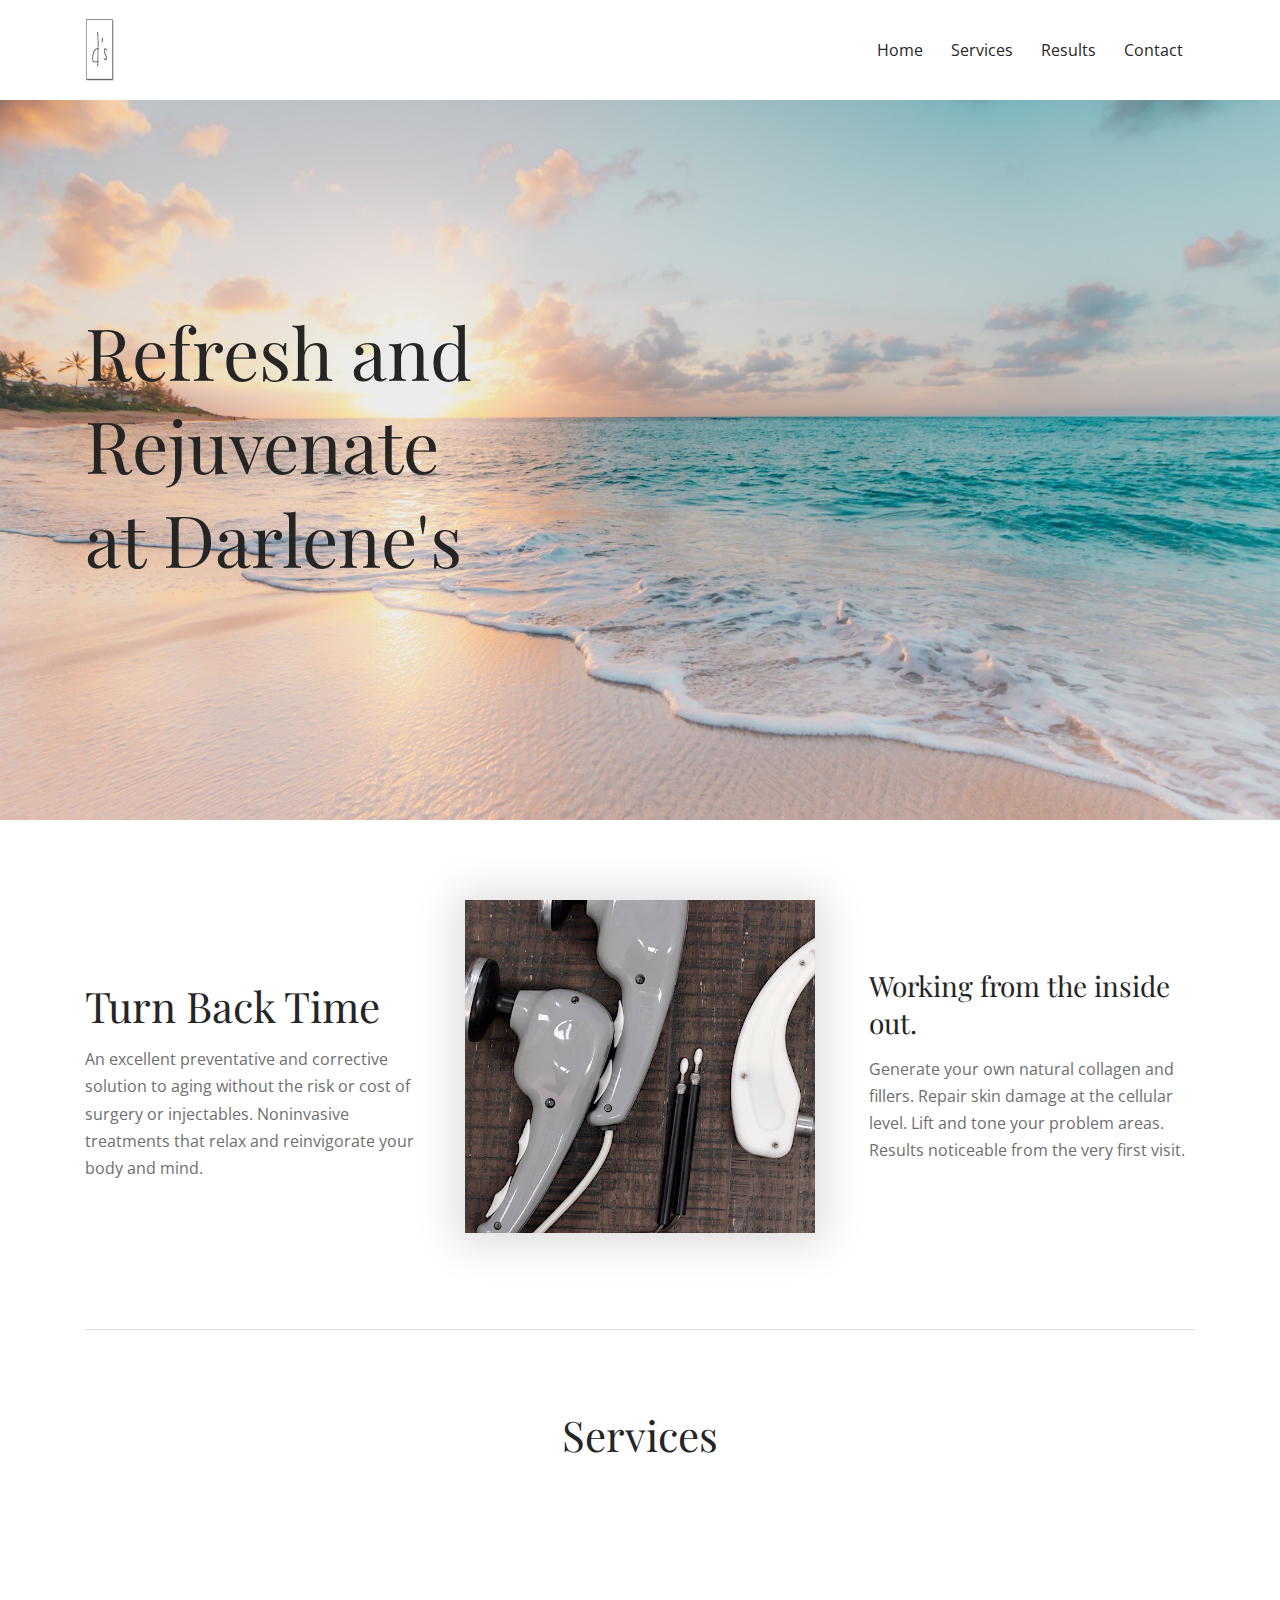
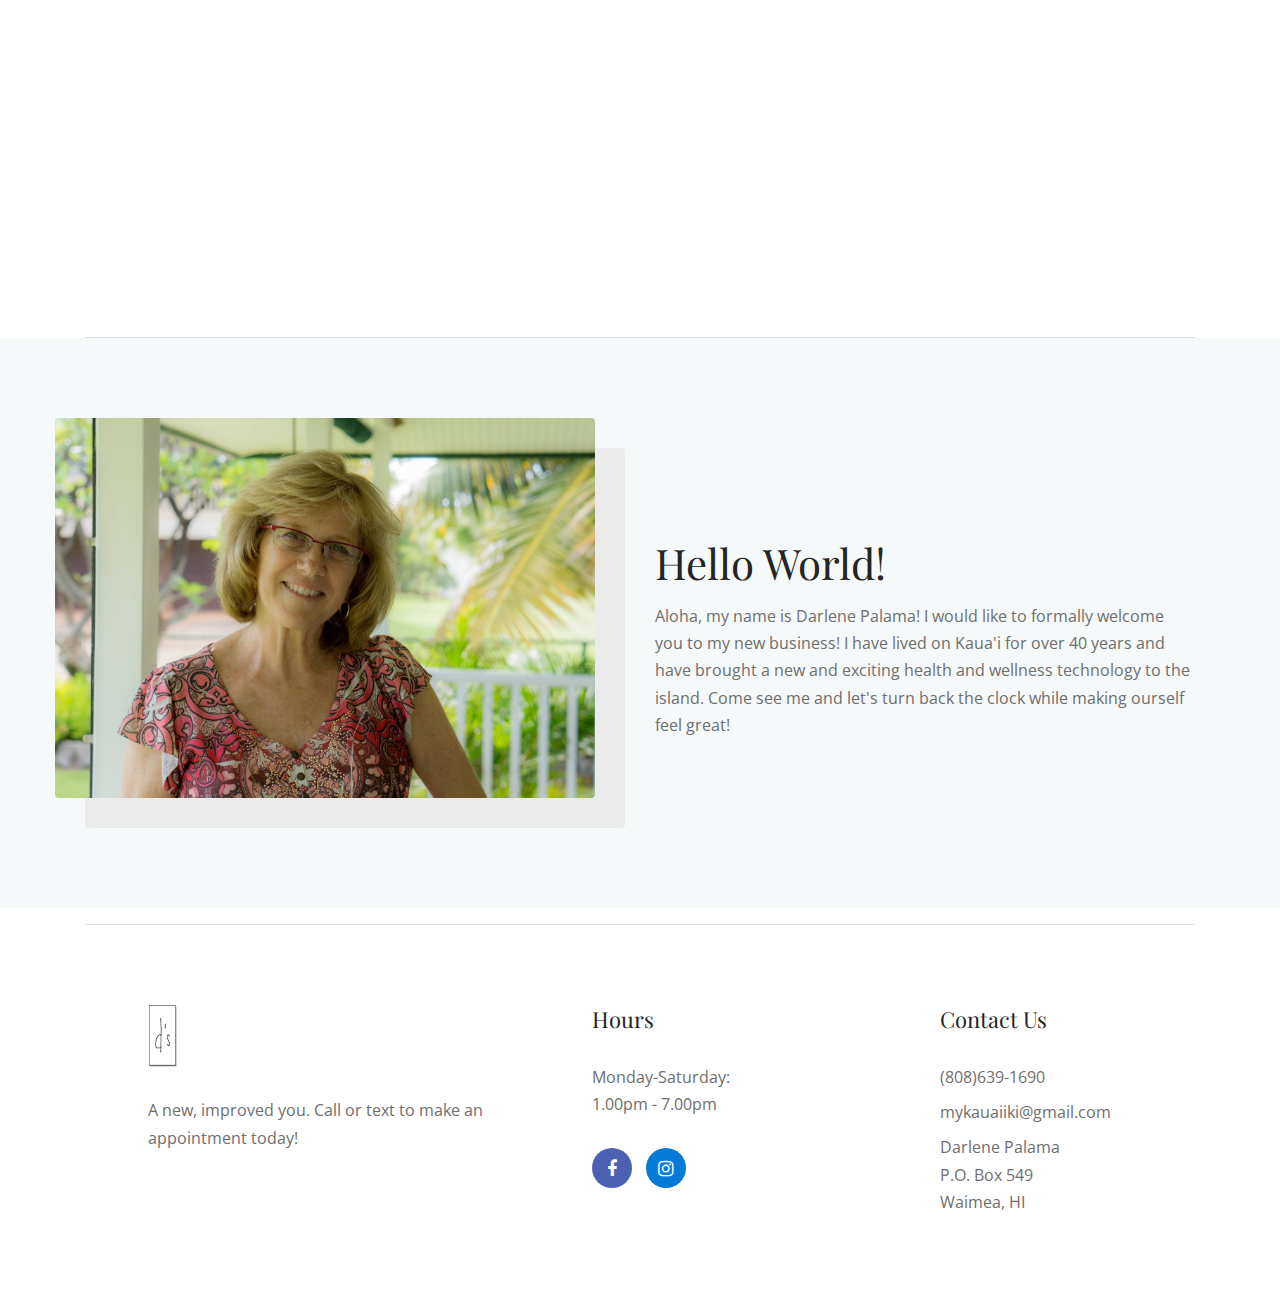
==== commit 225757a7: "Adjusted footer closing statement." ====
--- a/index.html
+++ b/index.html
@@ -252,7 +252,7 @@
                         <!-- Footer Logo -->
                         <a href="#" class="footer-logo"><img src="img/core-img/darleneLogo.png" alt=""></a>
 
-                        <p class="mb-30">A new, improved you.</p>
+                        <p class="mb-30">A new, improved you. Call or text to make an appointment today!</p>
 
                         <!-- Copywrite Text -->
                         <div class="copywrite-text">
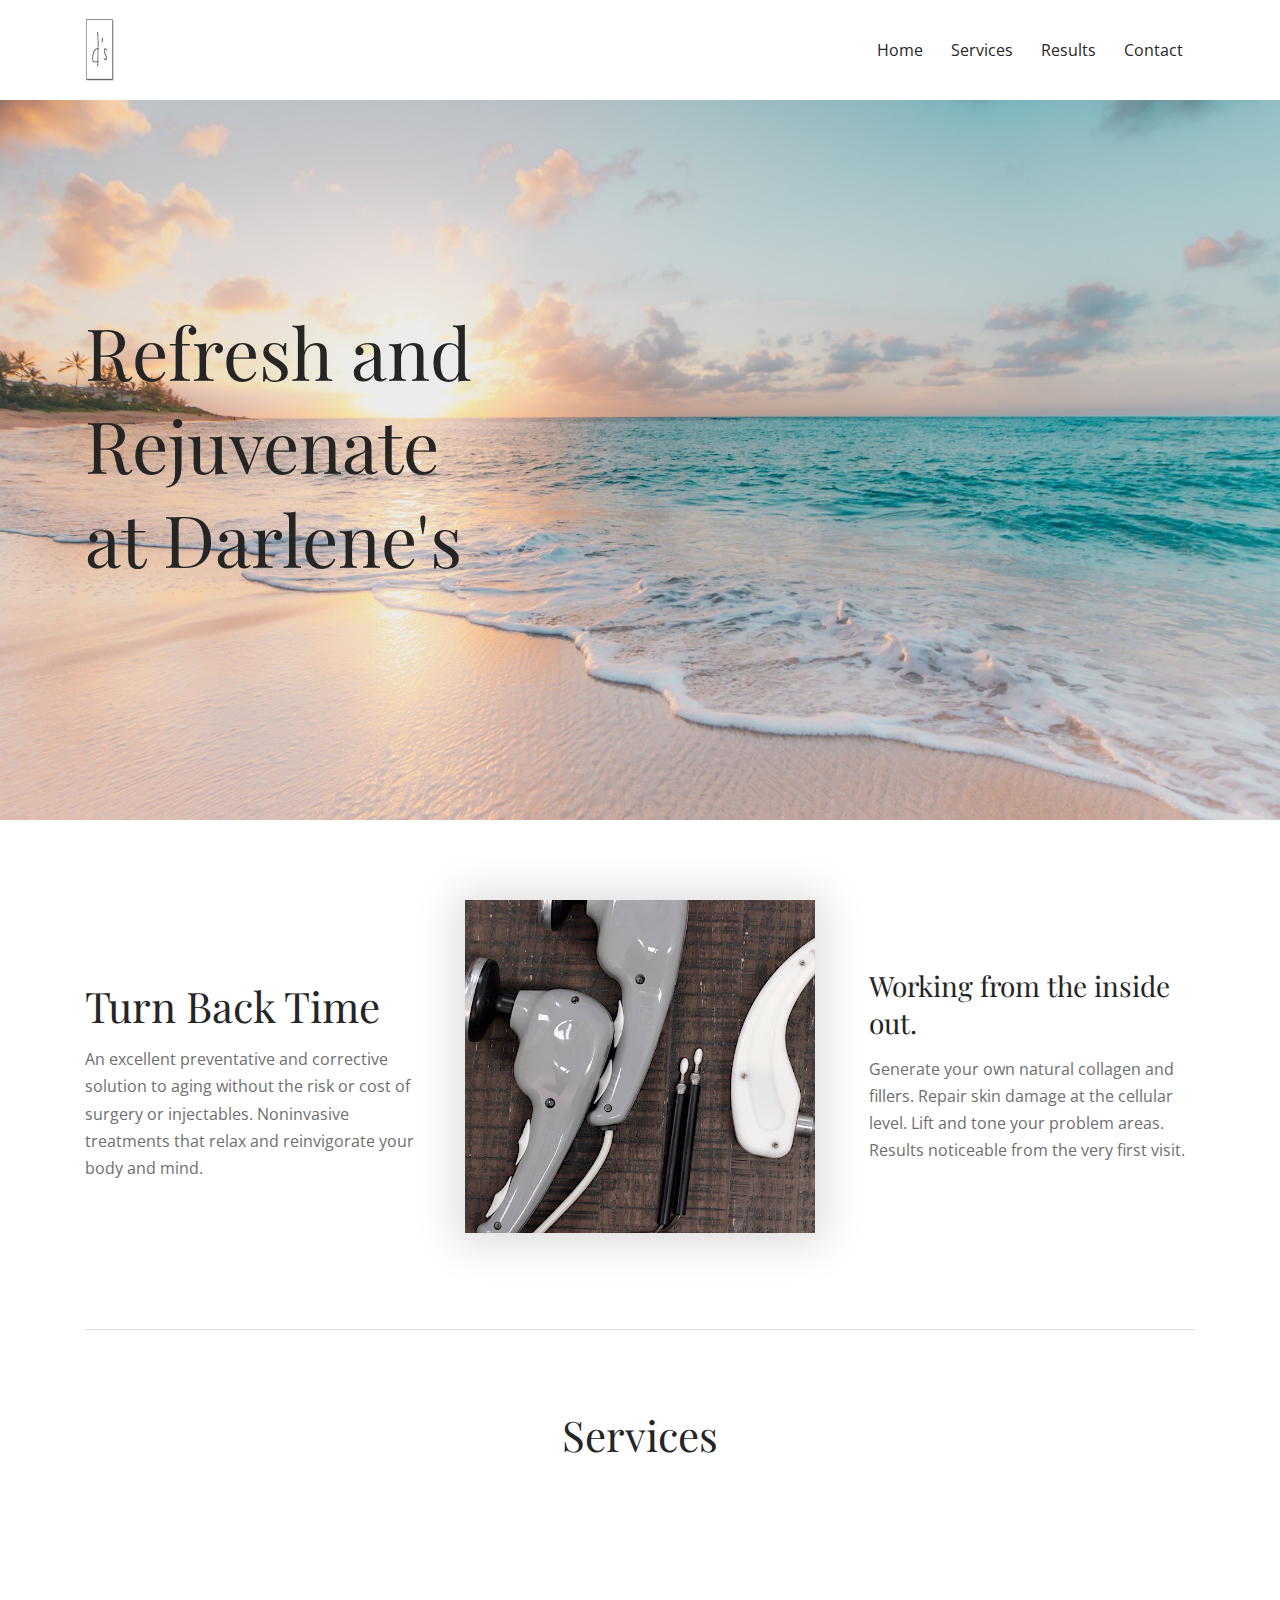
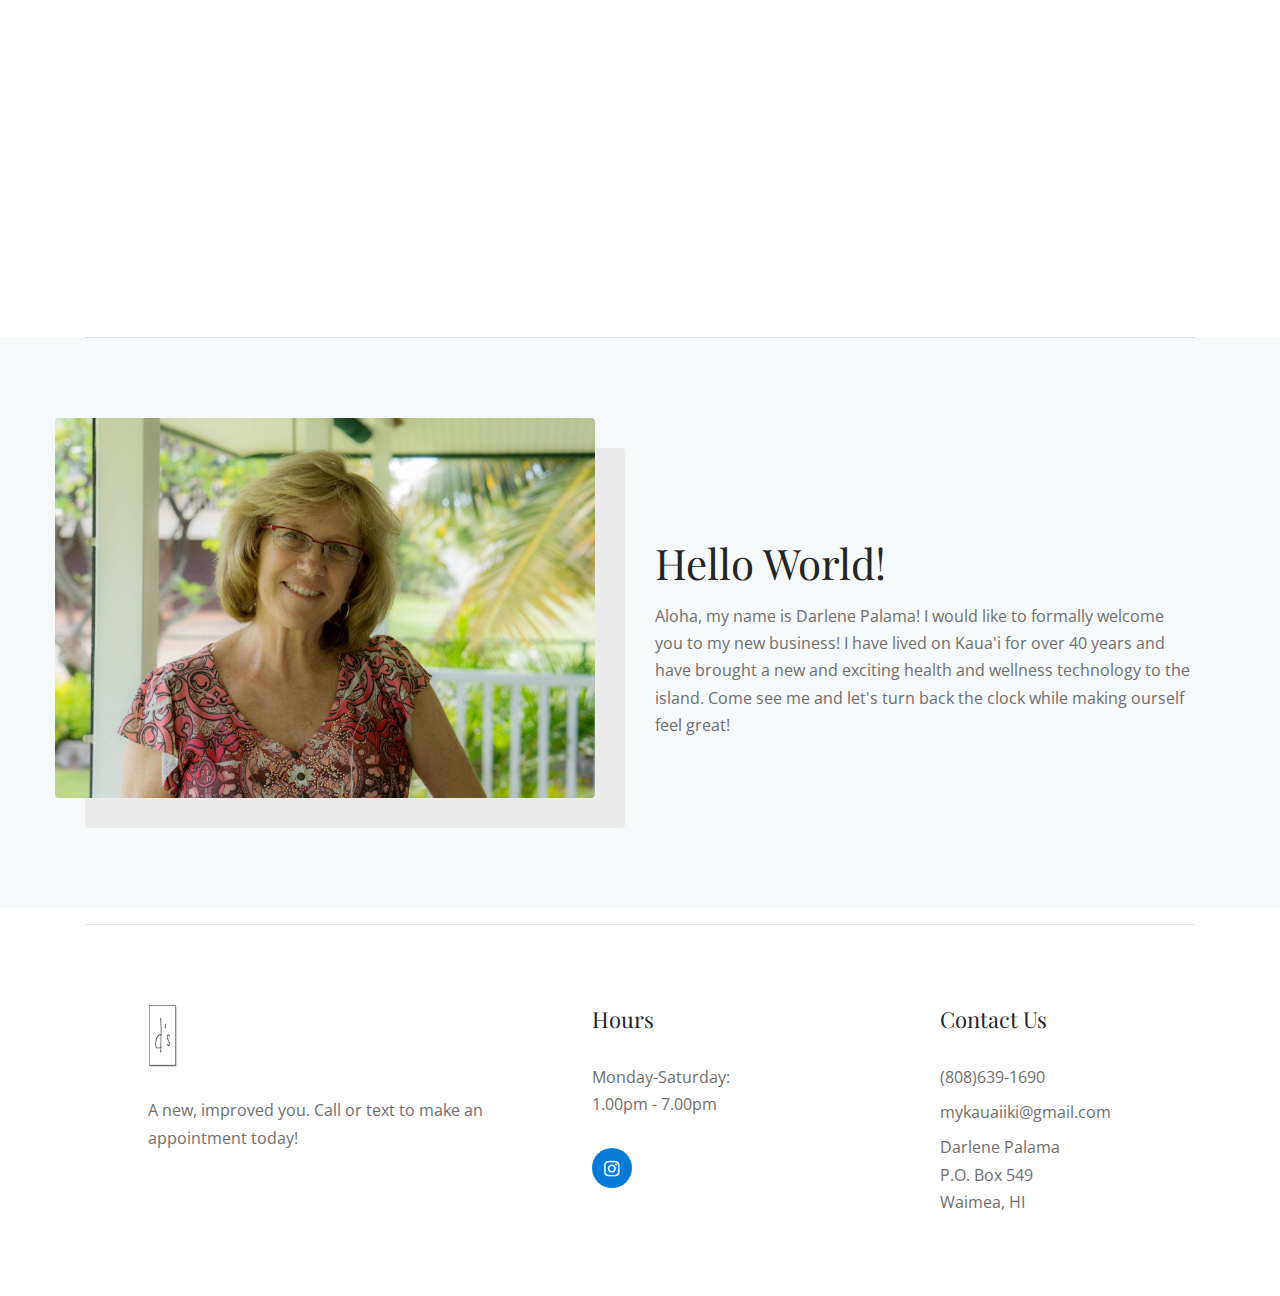
==== commit 6347b3e8: "Removed instagram backlink" ====
--- a/index.html
+++ b/index.html
@@ -173,7 +173,7 @@
                     <div class="single-service-area mb-30 wow fadeInUp" data-wow-delay="400ms">
                         <a href="service.html">
                         <img src="img/core-img/waterTreatment.png" alt="">
-                        <h5>Plasma-Abalation Oxygen Treatment</h5></a>
+                        <h5>Cold Plasma Treatment</h5></a>
                         <p>Stimulate collagen at the cellular level. Sterilize, tone, tighten, and hydrate your skin…</p>
                     </div>
                 </div>
@@ -276,7 +276,6 @@
 
                         <!-- Social Info -->
                         <div class="social-info">
-                            <a href="#" class="facebook"><i class="fa fa-facebook"></i></a>
                             <a href="https://www.instagram.com/darlenepalama/?hl=en" class="instagram"><i class="fa fa-instagram"></i></a>
                         </div>
                     </div>
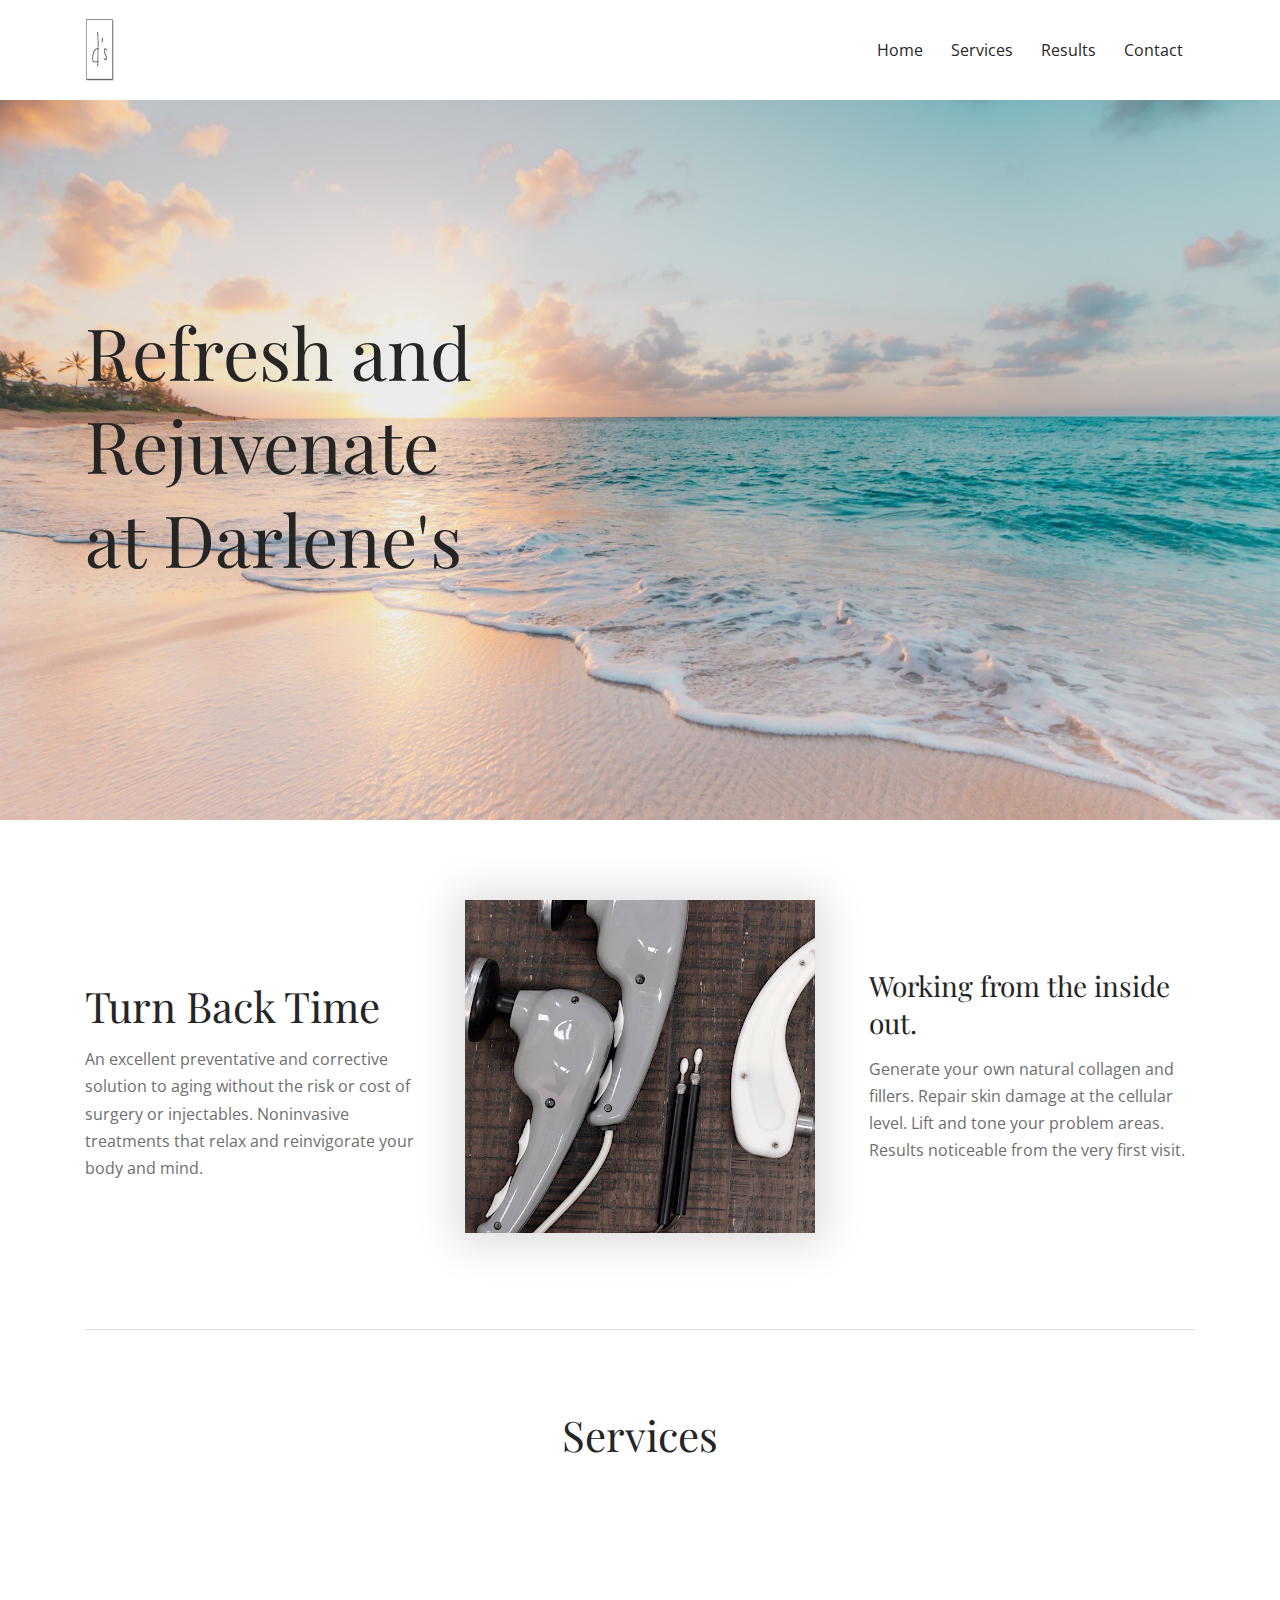
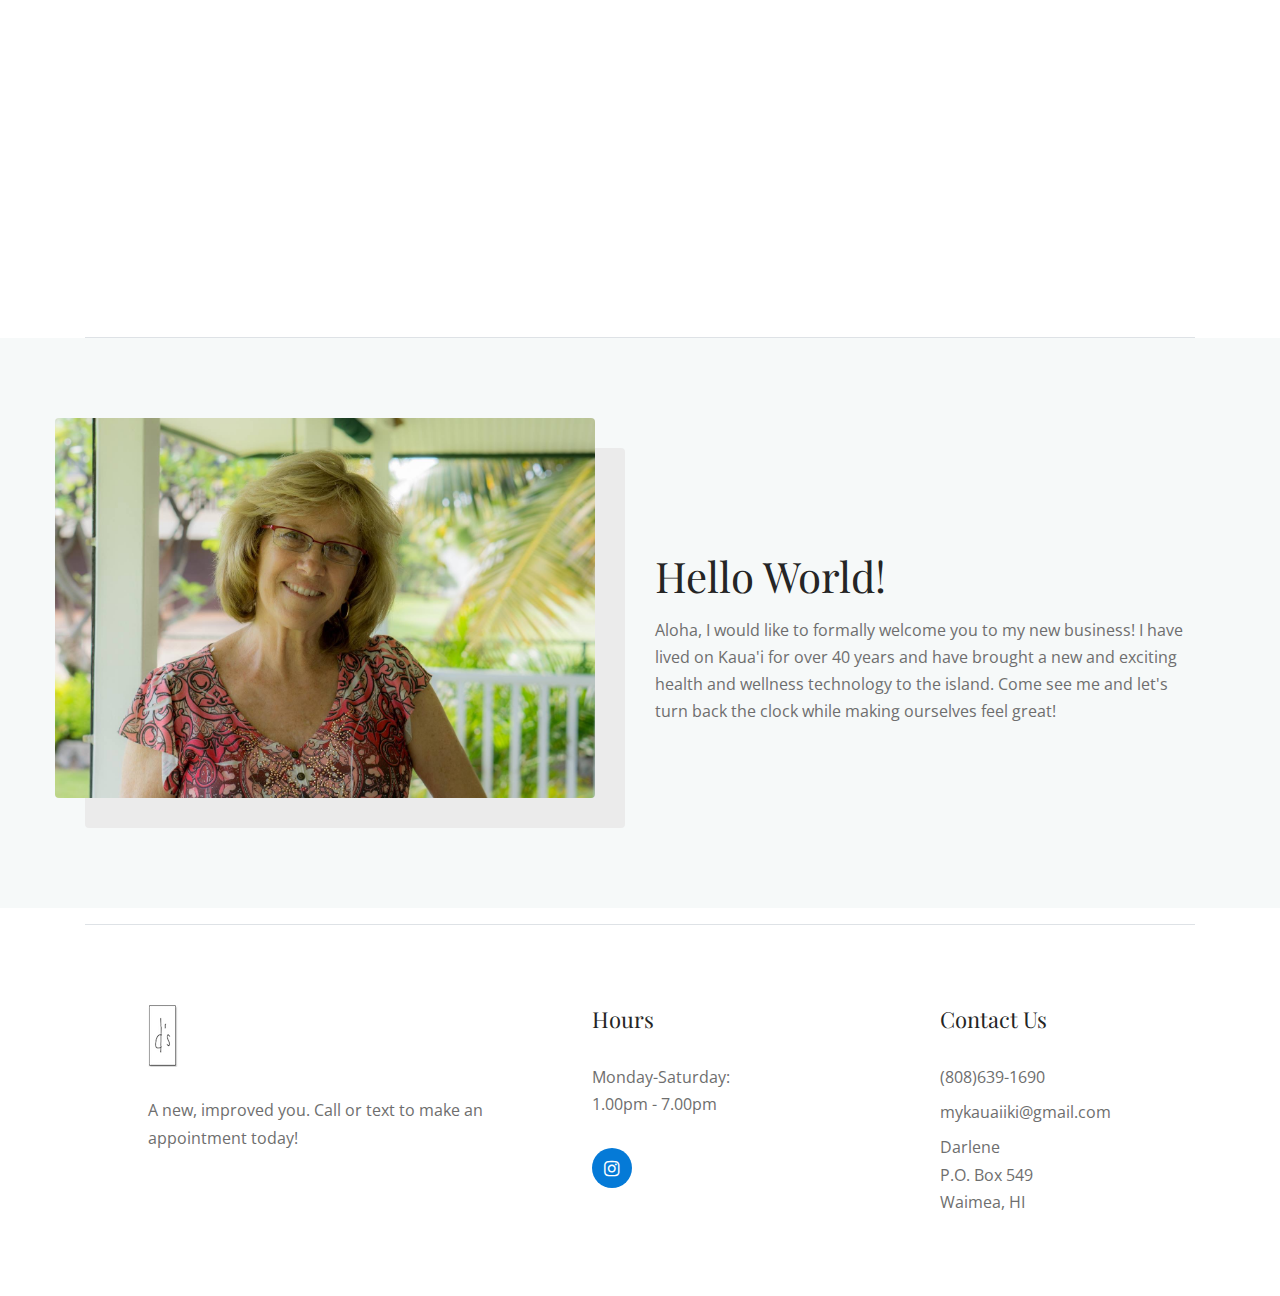
==== commit aaf74afd: "REmoved last name from footer. as well as chaging grammer on index." ====
--- a/index.html
+++ b/index.html
@@ -219,7 +219,7 @@
                     <!-- Section Heading -->
                     <div class="section-heading">
                         <h2>Hello World!</h2>
-                        <p>Aloha, my name is Darlene Palama! I would like to formally welcome you to my new business! I have lived on Kaua'i for over 40 years and have brought a new and exciting health and wellness technology to the island. Come see me and let's turn back the clock while making ourself feel great!</p>
+                        <p>Aloha, I would like to formally welcome you to my new business! I have lived on Kaua'i for over 40 years and have brought a new and exciting health and wellness technology to the island. Come see me and let's turn back the clock while making ourselves feel great!</p>
                     </div>
                     <!-- Choose Us Content -->
     <!--                 <div class="choose-us-content mt-30 mb-80">
@@ -292,7 +292,7 @@
                         <div class="contact-address">
                             <p>(808)639-1690</p>
                             <p>mykauaiiki@gmail.com</p>
-                            <p>Darlene Palama<br> P.O. Box 549<br> Waimea, HI</p>
+                            <p>Darlene<br> P.O. Box 549<br> Waimea, HI</p>
                         </div>
                     </div>
                 </div>
